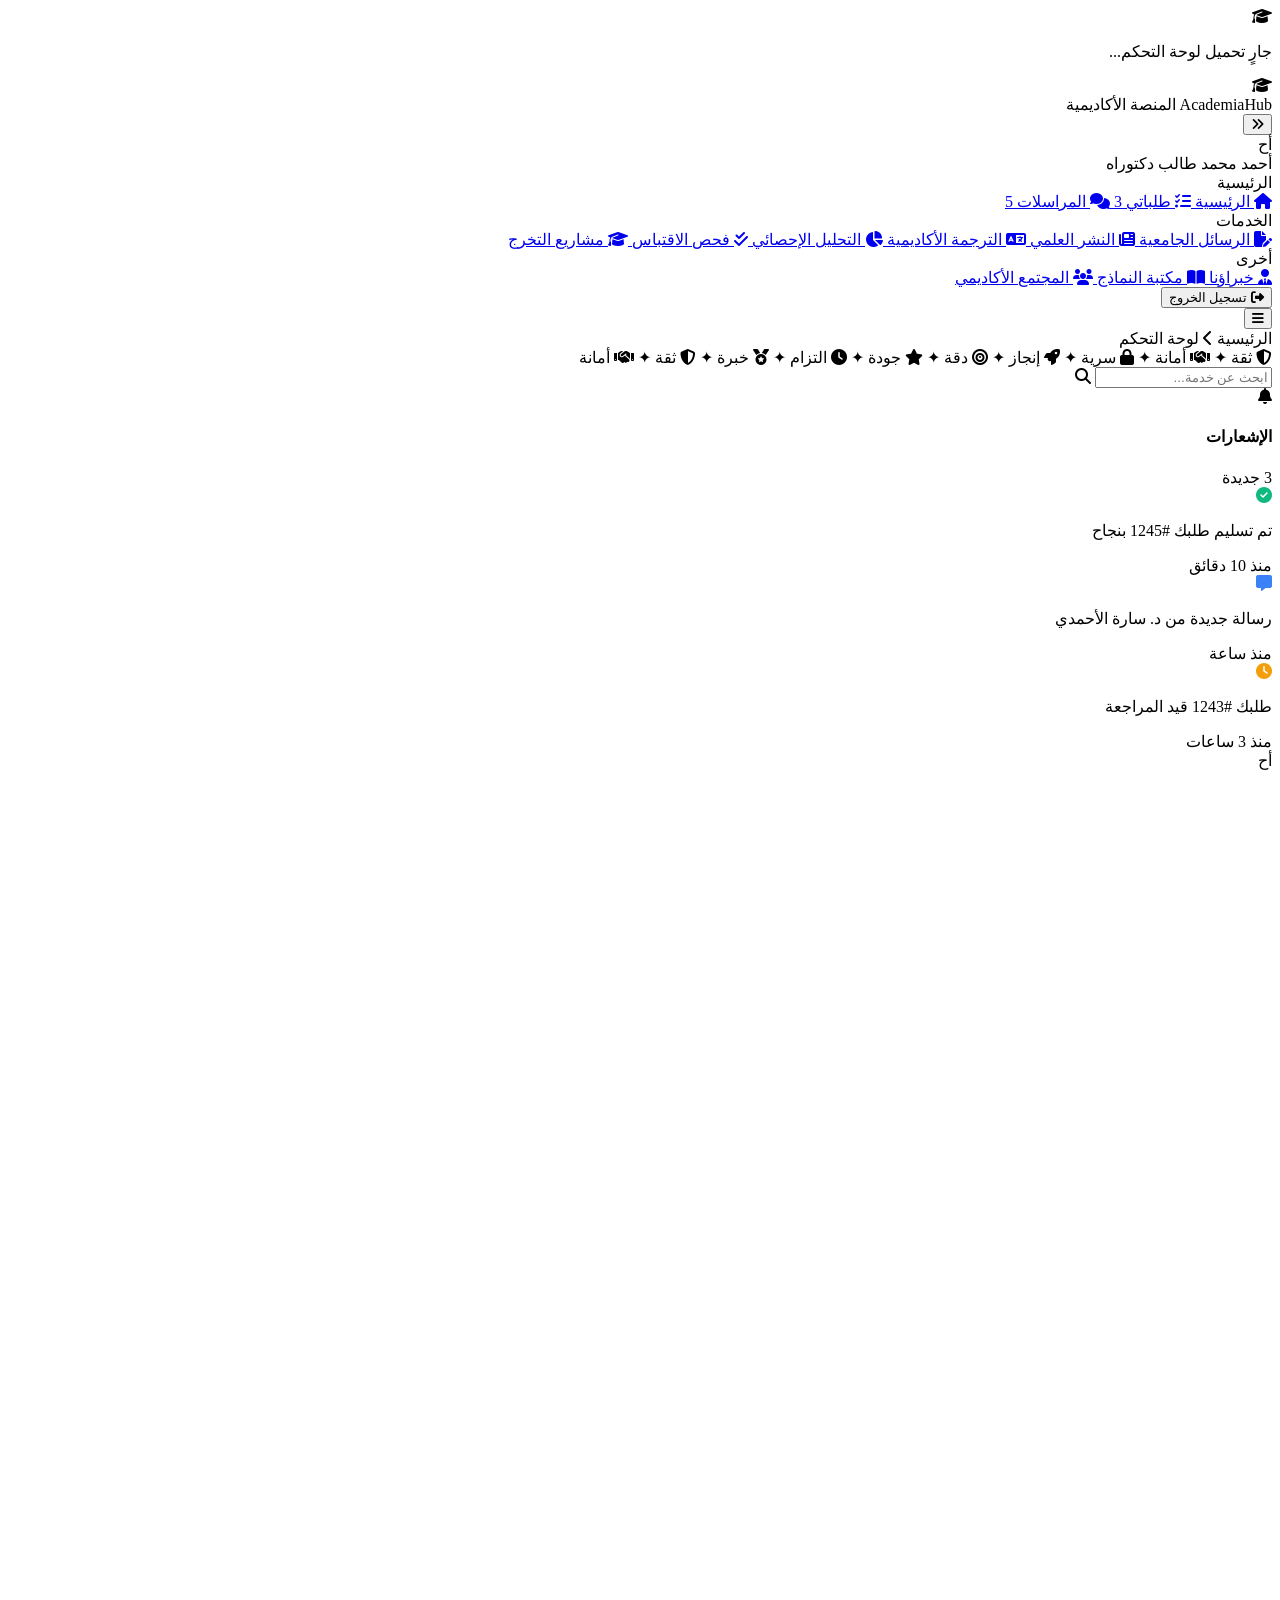
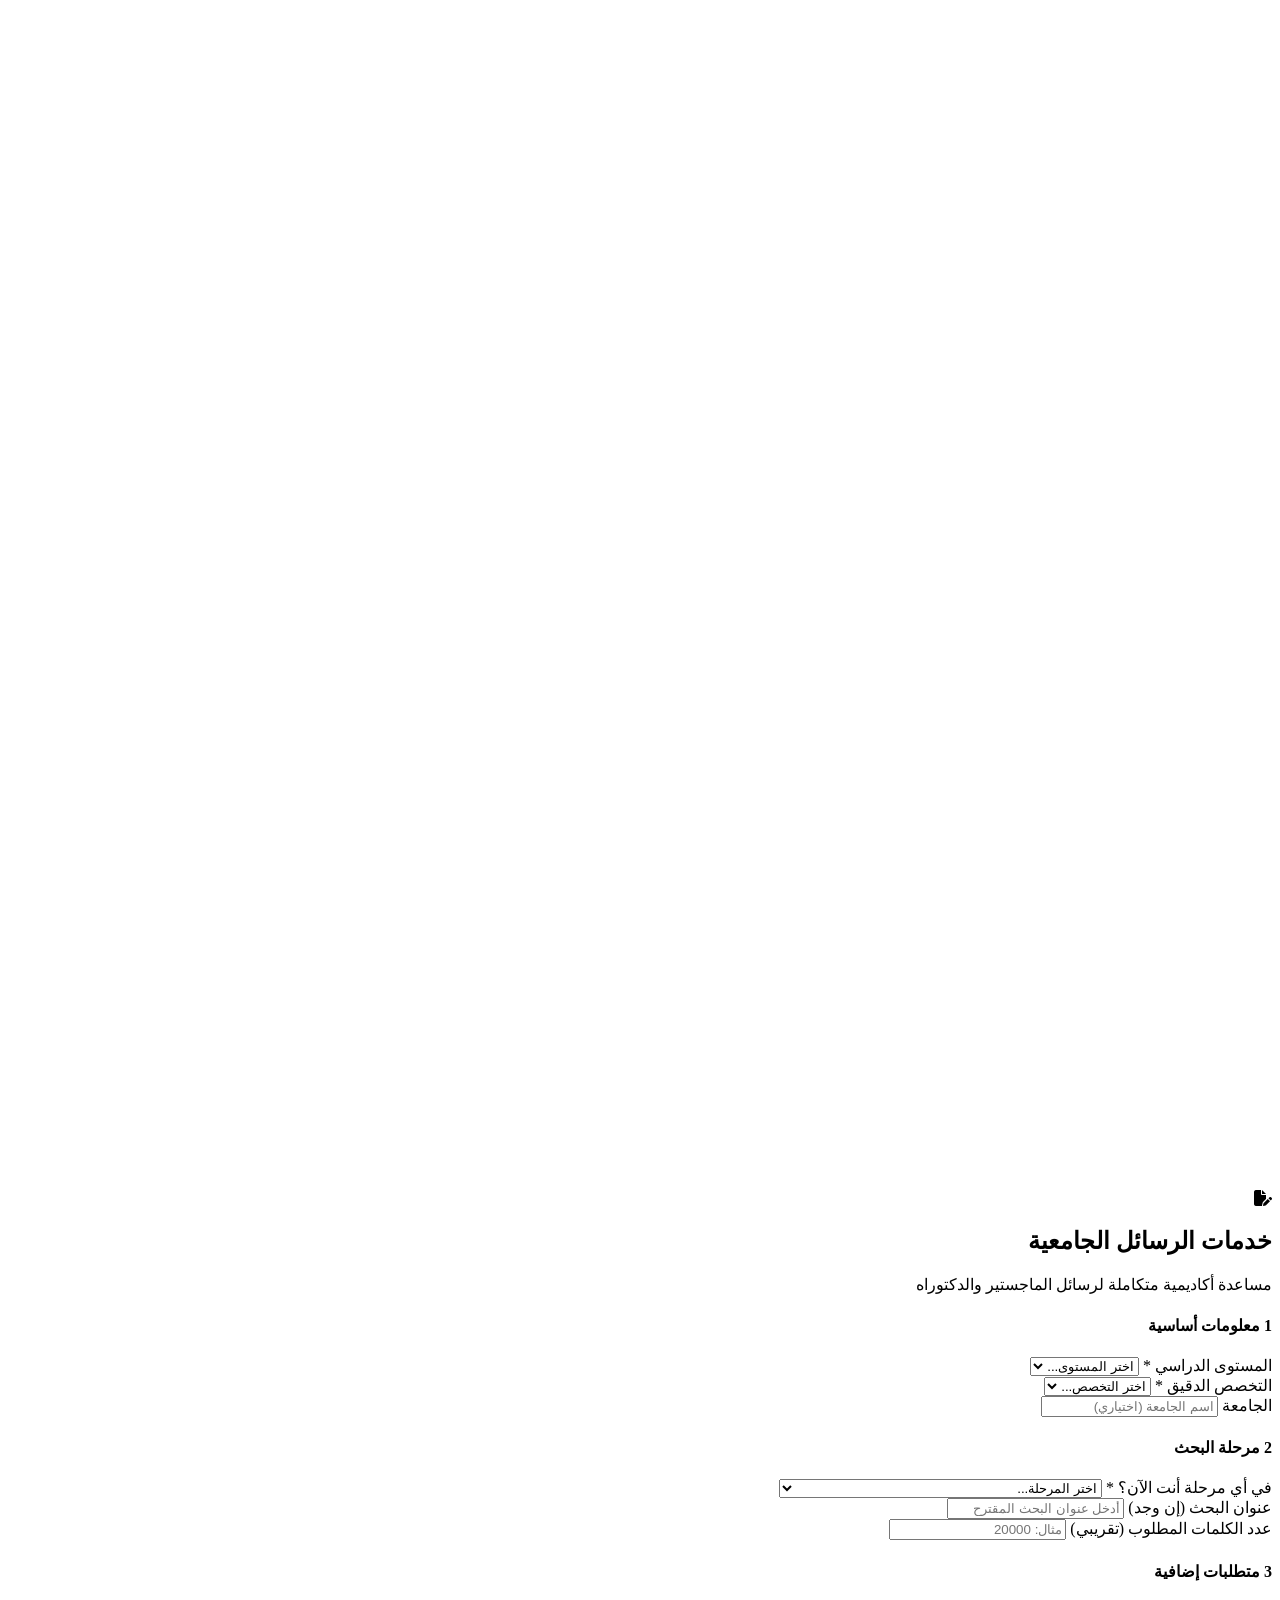
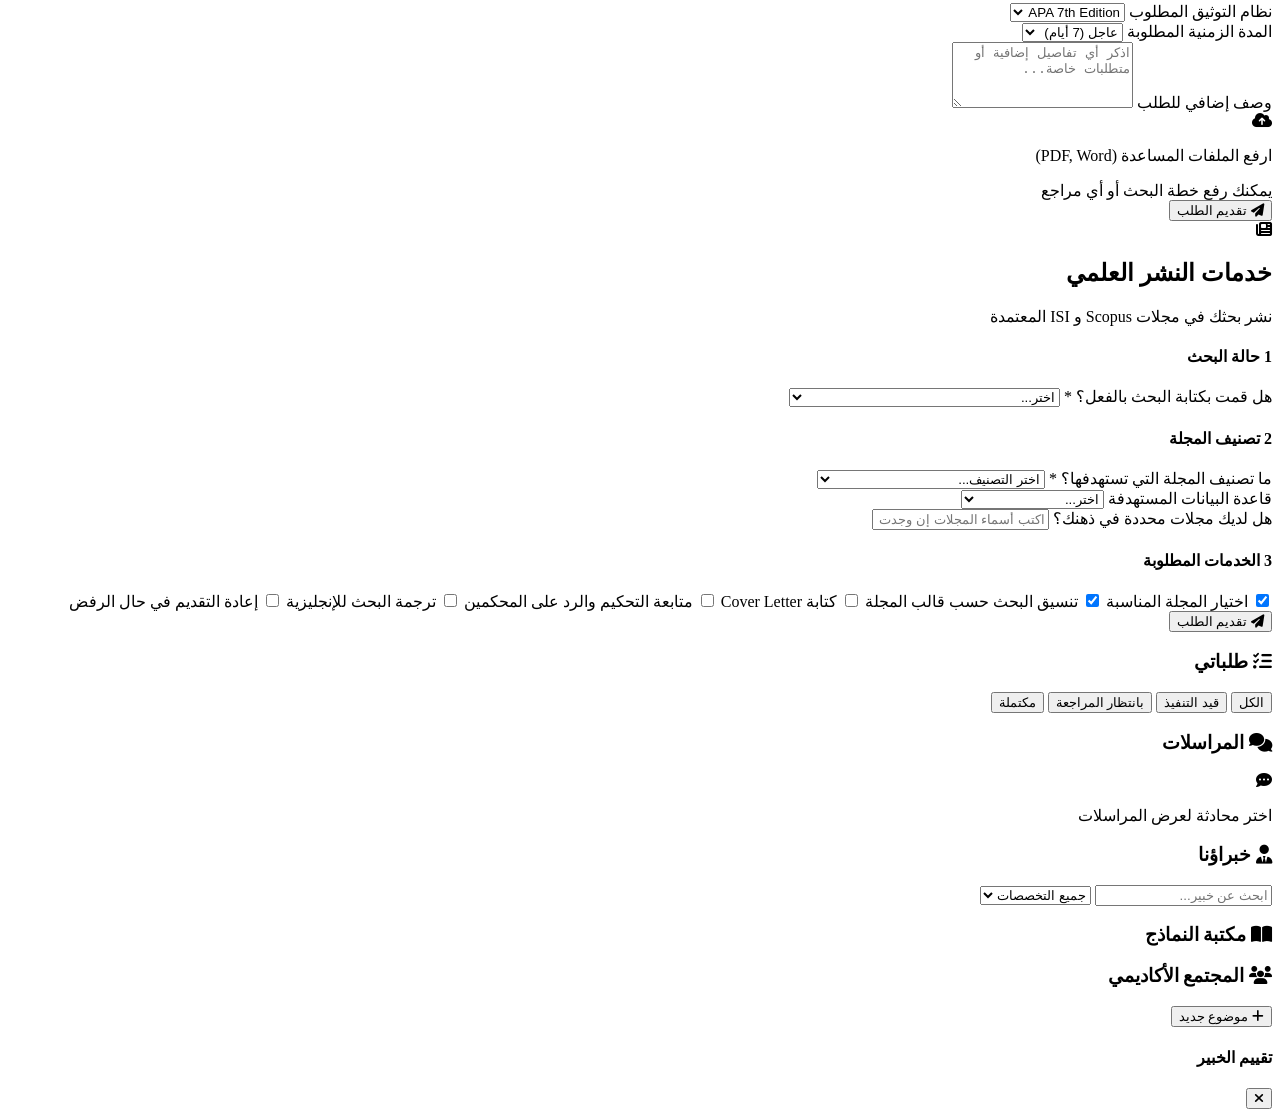
==== dashboard.html @ c4e079fa "Create dashboard.html" ====
<!DOCTYPE html>
<html lang="ar" dir="rtl">
<head>
    <meta charset="UTF-8">
    <meta name="viewport" content="width=device-width, initial-scale=1.0">
    <meta name="description" content="منصة AcademiaHub - خدمات أكاديمية شاملة لطلاب الماجستير والدكتوراه">
    <title>AcademiaHub | لوحة التحكم</title>
    
    <!-- Font Awesome -->
    <link rel="stylesheet" href="https://cdnjs.cloudflare.com/ajax/libs/font-awesome/6.5.1/css/all.min.css">
    
    <!-- Google Fonts -->
    <link href="https://fonts.googleapis.com/css2?family=Cairo:wght@400;500;600;700;800;900&family=Tajawal:wght@300;400;500;700;800&family=El+Messiri:wght@400;500;600;700&display=swap" rel="stylesheet">
    
    <!-- AOS Animation -->
    <link href="https://unpkg.com/aos@2.3.1/dist/aos.css" rel="stylesheet">
    
    <!-- Stylesheets -->
    <link rel="stylesheet" href="css/main.css">
    <link rel="stylesheet" href="css/services.css">
</head>
<body>
    
    <!-- ═══════════════ شاشة التحميل ═══════════════ -->
    <div class="page-loader" id="pageLoader">
        <div class="loader-content">
            <div class="loader-logo-anim">
                <i class="fa-solid fa-graduation-cap"></i>
            </div>
            <div class="loader-bar-track">
                <div class="loader-bar-fill"></div>
            </div>
            <p class="loader-text">جارٍ تحميل لوحة التحكم...</p>
        </div>
    </div>

    <!-- ═══════════════ القائمة الجانبية ═══════════════ -->
    <aside class="sidebar" id="sidebar">
        <div class="sidebar-inner">
            <div class="sidebar-header">
                <div class="sidebar-logo">
                    <div class="mini-logo-anim">
                        <i class="fa-solid fa-graduation-cap"></i>
                    </div>
                    <div class="logo-text-block">
                        <span class="logo-main">Academia<span>Hub</span></span>
                        <span class="logo-sub">المنصة الأكاديمية</span>
                    </div>
                </div>
                <button class="sidebar-collapse-btn" id="sidebarCollapseBtn">
                    <i class="fa-solid fa-angles-right"></i>
                </button>
            </div>

            <div class="sidebar-profile" id="sidebarProfile">
                <div class="profile-avatar" id="profileAvatar">
                    <span id="profileInitials">أح</span>
                </div>
                <div class="profile-info">
                    <span class="profile-name" id="profileName">أحمد محمد</span>
                    <span class="profile-role" id="profileRole">طالب دكتوراه</span>
                </div>
            </div>

            <nav class="sidebar-nav">
                <div class="nav-section-label">الرئيسية</div>
                <a href="#home" class="nav-link active" data-page="home">
                    <i class="fa-solid fa-house"></i>
                    <span>الرئيسية</span>
                </a>
                <a href="#myOrders" class="nav-link" data-page="myOrders">
                    <i class="fa-solid fa-list-check"></i>
                    <span>طلباتي</span>
                    <span class="nav-badge" id="ordersBadge">3</span>
                </a>
                <a href="#messages" class="nav-link" data-page="messages">
                    <i class="fa-solid fa-comments"></i>
                    <span>المراسلات</span>
                    <span class="nav-badge nav-badge-red" id="messagesBadge">5</span>
                </a>

                <div class="nav-section-label">الخدمات</div>
                <a href="#service-thesis" class="nav-link" data-page="service-thesis">
                    <i class="fa-solid fa-file-pen"></i>
                    <span>الرسائل الجامعية</span>
                </a>
                <a href="#service-publication" class="nav-link" data-page="service-publication">
                    <i class="fa-solid fa-newspaper"></i>
                    <span>النشر العلمي</span>
                </a>
                <a href="#service-translation" class="nav-link" data-page="service-translation">
                    <i class="fa-solid fa-language"></i>
                    <span>الترجمة الأكاديمية</span>
                </a>
                <a href="#service-statistics" class="nav-link" data-page="service-statistics">
                    <i class="fa-solid fa-chart-pie"></i>
                    <span>التحليل الإحصائي</span>
                </a>
                <a href="#service-plagiarism" class="nav-link" data-page="service-plagiarism">
                    <i class="fa-solid fa-check-double"></i>
                    <span>فحص الاقتباس</span>
                </a>
                <a href="#service-graduation" class="nav-link" data-page="service-graduation">
                    <i class="fa-solid fa-graduation-cap"></i>
                    <span>مشاريع التخرج</span>
                </a>

                <div class="nav-section-label">أخرى</div>
                <a href="#experts" class="nav-link" data-page="experts">
                    <i class="fa-solid fa-user-tie"></i>
                    <span>خبراؤنا</span>
                </a>
                <a href="#library" class="nav-link" data-page="library">
                    <i class="fa-solid fa-book-open"></i>
                    <span>مكتبة النماذج</span>
                </a>
                <a href="#forum" class="nav-link" data-page="forum">
                    <i class="fa-solid fa-users"></i>
                    <span>المجتمع الأكاديمي</span>
                </a>
            </nav>

            <div class="sidebar-footer">
                <button class="logout-btn" id="logoutBtn">
                    <i class="fa-solid fa-right-from-bracket"></i>
                    <span>تسجيل الخروج</span>
                </button>
            </div>
        </div>
    </aside>

    <!-- ═══════════════ المحتوى الرئيسي ═══════════════ -->
    <main class="main-content" id="mainContent">
        
        <!-- ═══ شريط التنقل العلوي ═══ -->
        <header class="topbar">
            <div class="topbar-left">
                <button class="mobile-toggle" id="mobileToggle">
                    <i class="fa-solid fa-bars"></i>
                </button>
                <div class="breadcrumb" id="breadcrumb">
                    <span class="breadcrumb-home">الرئيسية</span>
                    <i class="fa-solid fa-chevron-left"></i>
                    <span class="breadcrumb-current">لوحة التحكم</span>
                </div>
            </div>

            <div class="topbar-center">
                <!-- شعار متحرك ترحيبي -->
                <div class="welcome-banner">
                    <div class="banner-scroll">
                        <span class="banner-item">
                            <i class="fa-solid fa-shield-halved"></i> ثقة
                        </span>
                        <span class="banner-separator">✦</span>
                        <span class="banner-item">
                            <i class="fa-solid fa-handshake"></i> أمانة
                        </span>
                        <span class="banner-separator">✦</span>
                        <span class="banner-item">
                            <i class="fa-solid fa-lock"></i> سرية
                        </span>
                        <span class="banner-separator">✦</span>
                        <span class="banner-item">
                            <i class="fa-solid fa-rocket"></i> إنجاز
                        </span>
                        <span class="banner-separator">✦</span>
                        <span class="banner-item">
                            <i class="fa-solid fa-bullseye"></i> دقة
                        </span>
                        <span class="banner-separator">✦</span>
                        <span class="banner-item">
                            <i class="fa-solid fa-star"></i> جودة
                        </span>
                        <span class="banner-separator">✦</span>
                        <span class="banner-item">
                            <i class="fa-solid fa-clock"></i> التزام
                        </span>
                        <span class="banner-separator">✦</span>
                        <span class="banner-item">
                            <i class="fa-solid fa-medal"></i> خبرة
                        </span>
                        <!-- تكرار للحركة المستمرة -->
                        <span class="banner-separator">✦</span>
                        <span class="banner-item">
                            <i class="fa-solid fa-shield-halved"></i> ثقة
                        </span>
                        <span class="banner-separator">✦</span>
                        <span class="banner-item">
                            <i class="fa-solid fa-handshake"></i> أمانة
                        </span>
                    </div>
                </div>
            </div>

            <div class="topbar-right">
                <div class="search-box">
                    <input type="text" placeholder="ابحث عن خدمة..." id="globalSearch">
                    <i class="fa-solid fa-magnifying-glass"></i>
                </div>
                <div class="notification-bell" id="notificationBell">
                    <i class="fa-solid fa-bell"></i>
                    <span class="bell-dot"></span>
                    <div class="notification-dropdown" id="notificationDropdown">
                        <div class="notif-head">
                            <h4>الإشعارات</h4>
                            <span>3 جديدة</span>
                        </div>
                        <div class="notif-list">
                            <div class="notif-item unread">
                                <i class="fa-solid fa-circle-check" style="color:#10B981;"></i>
                                <div>
                                    <p>تم تسليم طلبك #1245 بنجاح</p>
                                    <span>منذ 10 دقائق</span>
                                </div>
                            </div>
                            <div class="notif-item unread">
                                <i class="fa-solid fa-message" style="color:#3B82F6;"></i>
                                <div>
                                    <p>رسالة جديدة من د. سارة الأحمدي</p>
                                    <span>منذ ساعة</span>
                                </div>
                            </div>
                            <div class="notif-item">
                                <i class="fa-solid fa-clock" style="color:#F59E0B;"></i>
                                <div>
                                    <p>طلبك #1243 قيد المراجعة</p>
                                    <span>منذ 3 ساعات</span>
                                </div>
                            </div>
                        </div>
                    </div>
                </div>
                <div class="user-menu-top" id="userMenuTop">
                    <div class="user-avatar-sm" id="userAvatarSm">
                        <span>أح</span>
                    </div>
                </div>
            </div>
        </header>

        <!-- ═══ حاوية الصفحات ═══ -->
        <div class="page-container" id="pageContainer">
            
            <!-- ══════════ الصفحة الرئيسية ══════════ -->
            <div class="page-content active" id="page-home">
                
                <!-- قسم الترحيب -->
                <div class="welcome-hero" data-aos="fade-up">
                    <div class="hero-text">
                        <h2>أهلاً بك، <span id="userGreeting">أحمد</span> 👋</h2>
                        <p>كيف يمكننا مساعدتك اليوم في رحلتك الأكاديمية؟</p>
                    </div>
                    <div class="hero-stats">
                        <div class="hero-stat">
                            <span class="hs-num">12</span>
                            <span>مشروع مكتمل</span>
                        </div>
                        <div class="hero-stat">
                            <span class="hs-num">3</span>
                            <span>قيد التنفيذ</span>
                        </div>
                        <div class="hero-stat">
                            <span class="hs-num">4.8</span>
                            <span>تقييمك</span>
                        </div>
                    </div>
                </div>

                <!-- بطاقات الخدمات الرئيسية مع صور -->
                <div class="services-showcase">
                    <h3 class="section-title" data-aos="fade-up">
                        <i class="fa-solid fa-layer-group"></i> خدماتنا المتكاملة
                    </h3>
                    <div class="services-grid">
                        <!-- خدمة الرسائل الجامعية -->
                        <div class="service-showcase-card" data-aos="fade-up" data-aos-delay="100" onclick="navigateTo('service-thesis')">
                            <div class="ssc-image">
                                <img src="https://images.unsplash.com/photo-1456513080510-7bf3a84b82f8?w=600&q=80" alt="الرسائل الجامعية" loading="lazy">
                                <div class="ssc-overlay"></div>
                                <div class="ssc-badge">الأكثر طلباً</div>
                            </div>
                            <div class="ssc-content">
                                <i class="fa-solid fa-file-pen"></i>
                                <h4>الرسائل الجامعية</h4>
                                <p>مساعدة أكاديمية في كتابة رسائل الماجستير والدكتوراه</p>
                            </div>
                        </div>

                        <!-- خدمة النشر العلمي -->
                        <div class="service-showcase-card" data-aos="fade-up" data-aos-delay="200" onclick="navigateTo('service-publication')">
                            <div class="ssc-image">
                                <img src="https://images.unsplash.com/photo-1589829085413-56de8ae18c73?w=600&q=80" alt="النشر العلمي" loading="lazy">
                                <div class="ssc-overlay"></div>
                                <div class="ssc-badge ssc-badge-green">Scopus</div>
                            </div>
                            <div class="ssc-content">
                                <i class="fa-solid fa-newspaper"></i>
                                <h4>النشر العلمي</h4>
                                <p>نشر بحثك في مجلات Scopus و ISI المعتمدة</p>
                            </div>
                        </div>

                        <!-- خدمة الترجمة -->
                        <div class="service-showcase-card" data-aos="fade-up" data-aos-delay="300" onclick="navigateTo('service-translation')">
                            <div class="ssc-image">
                                <img src="https://images.unsplash.com/photo-1450101499163-c8848c66ca85?w=600&q=80" alt="الترجمة الأكاديمية" loading="lazy">
                                <div class="ssc-overlay"></div>
                            </div>
                            <div class="ssc-content">
                                <i class="fa-solid fa-language"></i>
                                <h4>الترجمة الأكاديمية</h4>
                                <p>ترجمة احترافية عربي-إنجليزي والعكس</p>
                            </div>
                        </div>

                        <!-- خدمة التحليل الإحصائي -->
                        <div class="service-showcase-card" data-aos="fade-up" data-aos-delay="400" onclick="navigateTo('service-statistics')">
                            <div class="ssc-image">
                                <img src="https://images.unsplash.com/photo-1551288049-bebda4e38f71?w=600&q=80" alt="التحليل الإحصائي" loading="lazy">
                                <div class="ssc-overlay"></div>
                            </div>
                            <div class="ssc-content">
                                <i class="fa-solid fa-chart-pie"></i>
                                <h4>التحليل الإحصائي</h4>
                                <p>SPSS, R, AMOS وجميع أدوات التحليل</p>
                            </div>
                        </div>

                        <!-- خدمة فحص الاقتباس -->
                        <div class="service-showcase-card" data-aos="fade-up" data-aos-delay="500" onclick="navigateTo('service-plagiarism')">
                            <div class="ssc-image">
                                <img src="https://images.unsplash.com/photo-1434030216411-0b793f4b4173?w=600&q=80" alt="فحص الاقتباس" loading="lazy">
                                <div class="ssc-overlay"></div>
                                <div class="ssc-badge ssc-badge-orange">Turnitin</div>
                            </div>
                            <div class="ssc-content">
                                <i class="fa-solid fa-check-double"></i>
                                <h4>فحص الاقتباس</h4>
                                <p>فحص نسبة الاقتباس وإعادة الصياغة الأكاديمية</p>
                            </div>
                        </div>

                        <!-- خدمة مشاريع التخرج -->
                        <div class="service-showcase-card" data-aos="fade-up" data-aos-delay="600" onclick="navigateTo('service-graduation')">
                            <div class="ssc-image">
                                <img src="https://images.unsplash.com/photo-1523050854058-8df90910b683?w=600&q=80" alt="مشاريع التخرج" loading="lazy">
                                <div class="ssc-overlay"></div>
                            </div>
                            <div class="ssc-content">
                                <i class="fa-solid fa-graduation-cap"></i>
                                <h4>مشاريع التخرج</h4>
                                <p>مساعدة في مشاريع التخرج لجميع التخصصات</p>
                            </div>
                        </div>
                    </div>
                </div>

                <!-- التخصصات المتاحة مع صور -->
                <div class="specializations-section" data-aos="fade-up">
                    <h3 class="section-title">
                        <i class="fa-solid fa-microscope"></i> جميع التخصصات
                    </h3>
                    <div class="specializations-grid">
                        <div class="spec-card">
                            <div class="spec-img">
                                <img src="https://images.unsplash.com/photo-1576091160550-2173dba999ef?w=400&q=80" alt="الطب" loading="lazy">
                            </div>
                            <div class="spec-info">
                                <i class="fa-solid fa-stethoscope"></i>
                                <h4>الطب والعلوم الصحية</h4>
                                <span>الطب البشري، الأسنان، الصيدلة، التمريض، الصحة العامة</span>
                            </div>
                        </div>
                        <div class="spec-card">
                            <div class="spec-img">
                                <img src="https://images.unsplash.com/photo-1581094794329-c8112a89af12?w=400&q=80" alt="الهندسة" loading="lazy">
                            </div>
                            <div class="spec-info">
                                <i class="fa-solid fa-gears"></i>
                                <h4>الهندسة</h4>
                                <span>مدنية، كهربائية، ميكانيكية، برمجيات، ذكاء اصطناعي</span>
                            </div>
                        </div>
                        <div class="spec-card">
                            <div class="spec-img">
                                <img src="https://images.unsplash.com/photo-1532094349884-543bc11b234d?w=400&q=80" alt="العلوم" loading="lazy">
                            </div>
                            <div class="spec-info">
                                <i class="fa-solid fa-flask"></i>
                                <h4>العلوم الطبيعية</h4>
                                <span>فيزياء، كيمياء، أحياء، رياضيات، إحصاء</span>
                            </div>
                        </div>
                        <div class="spec-card">
                            <div class="spec-img">
                                <img src="https://images.unsplash.com/photo-1434030216411-0b793f4b4173?w=400&q=80" alt="العلوم الاجتماعية" loading="lazy">
                            </div>
                            <div class="spec-info">
                                <i class="fa-solid fa-users-gear"></i>
                                <h4>العلوم الاجتماعية</h4>
                                <span>علم اجتماع، علم نفس، علوم سياسية، إعلام</span>
                            </div>
                        </div>
                        <div class="spec-card">
                            <div class="spec-img">
                                <img src="https://images.unsplash.com/photo-1491841573634-28140fc7ced7?w=400&q=80" alt="العلوم الإنسانية" loading="lazy">
                            </div>
                            <div class="spec-info">
                                <i class="fa-solid fa-book"></i>
                                <h4>العلوم الإنسانية</h4>
                                <span>تاريخ، فلسفة، أدب، لغويات، دراسات إسلامية</span>
                            </div>
                        </div>
                        <div class="spec-card">
                            <div class="spec-img">
                                <img src="https://images.unsplash.com/photo-1454165804606-c3d57bc86b40?w=400&q=80" alt="الإدارة" loading="lazy">
                            </div>
                            <div class="spec-info">
                                <i class="fa-solid fa-chart-line"></i>
                                <h4>الإدارة والاقتصاد</h4>
                                <span>إدارة أعمال، محاسبة، تسويق، تمويل، اقتصاد</span>
                            </div>
                        </div>
                        <div class="spec-card">
                            <div class="spec-img">
                                <img src="https://images.unsplash.com/photo-1589829545856-d10d557cf95f?w=400&q=80" alt="القانون" loading="lazy">
                            </div>
                            <div class="spec-info">
                                <i class="fa-solid fa-scale-balanced"></i>
                                <h4>القانون والأنظمة</h4>
                                <span>قانون عام، خاص، جنائي، تجاري، دولي</span>
                            </div>
                        </div>
                    </div>
                </div>

                <!-- الطلبات النشطة -->
                <div class="active-orders-section" data-aos="fade-up">
                    <div class="section-header-bar">
                        <h3><i class="fa-solid fa-clock"></i> طلباتك النشطة</h3>
                        <a href="#myOrders" class="view-all-link">عرض الكل <i class="fa-solid fa-arrow-left"></i></a>
                    </div>
                    <div class="active-orders-cards" id="activeOrdersCards">
                        <!-- تمتلئ بواسطة JavaScript -->
                    </div>
                </div>

            </div>

            <!-- ══════════ صفحة: خدمة الرسائل الجامعية ══════════ -->
            <div class="page-content" id="page-service-thesis">
                <div class="service-page-header">
                    <div class="service-page-banner" style="background-image: url('https://images.unsplash.com/photo-1456513080510-7bf3a84b82f8?w=1200&q=80');">
                        <div class="service-page-overlay"></div>
                        <div class="service-page-title">
                            <i class="fa-solid fa-file-pen"></i>
                            <h2>خدمات الرسائل الجامعية</h2>
                            <p>مساعدة أكاديمية متكاملة لرسائل الماجستير والدكتوراه</p>
                        </div>
                    </div>
                </div>
                <!-- النموذج الخاص بالرسائل الجامعية -->
                <form class="service-specific-form" id="thesisForm">
                    <div class="form-section-card">
                        <h4><span class="step-badge">1</span> معلومات أساسية</h4>
                        <div class="double-field">
                            <div class="field-group">
                                <label>المستوى الدراسي <span class="req">*</span></label>
                                <select required>
                                    <option value="">اختر المستوى...</option>
                                    <option value="master">ماجستير</option>
                                    <option value="phd">دكتوراه</option>
                                    <option value="higher-diploma">دبلوم عالي</option>
                                </select>
                            </div>
                            <div class="field-group">
                                <label>التخصص الدقيق <span class="req">*</span></label>
                                <select required id="thesisSpecialization">
                                    <option value="">اختر التخصص...</option>
                                </select>
                            </div>
                        </div>
                        <div class="field-group">
                            <label>الجامعة</label>
                            <input type="text" placeholder="اسم الجامعة (اختياري)">
                        </div>
                    </div>

                    <div class="form-section-card">
                        <h4><span class="step-badge">2</span> مرحلة البحث</h4>
                        <div class="field-group">
                            <label>في أي مرحلة أنت الآن؟ <span class="req">*</span></label>
                            <select required id="thesisStage">
                                <option value="">اختر المرحلة...</option>
                                <option value="title">لم أحدد العنوان بعد - أحتاج مساعدة في اختيار الموضوع</option>
                                <option value="proposal">أحتاج كتابة خطة البحث (Proposal)</option>
                                <option value="chapter1">لدي خطة وأحتاج البدء بالفصل الأول</option>
                                <option value="chapter2">الإطار النظري ومراجعة الأدبيات</option>
                                <option value="methodology">منهجية البحث</option>
                                <option value="results">تحليل النتائج والمناقشة</option>
                                <option value="full">أحتاج مساعدة في الرسالة كاملة</option>
                                <option value="editing">لدي مسودة وأحتاج تدقيق وتنسيق</option>
                            </select>
                        </div>
                        <div class="field-group">
                            <label>عنوان البحث (إن وجد)</label>
                            <input type="text" placeholder="أدخل عنوان البحث المقترح">
                        </div>
                        <div class="field-group">
                            <label>عدد الكلمات المطلوب (تقريبي)</label>
                            <input type="number" placeholder="مثال: 20000" min="1000">
                        </div>
                    </div>

                    <div class="form-section-card">
                        <h4><span class="step-badge">3</span> متطلبات إضافية</h4>
                        <div class="field-group">
                            <label>نظام التوثيق المطلوب</label>
                            <select>
                                <option value="APA7">APA 7th Edition</option>
                                <option value="Harvard">Harvard</option>
                                <option value="Vancouver">Vancouver</option>
                                <option value="Chicago">Chicago</option>
                            </select>
                        </div>
                        <div class="field-group">
                            <label>المدة الزمنية المطلوبة</label>
                            <select>
                                <option value="urgent_7">عاجل (7 أيام)</option>
                                <option value="normal_14">عادي (14 يوم)</option>
                                <option value="relaxed_30">مرن (30 يوم)</option>
                            </select>
                        </div>
                        <div class="field-group">
                            <label>وصف إضافي للطلب</label>
                            <textarea rows="4" placeholder="اذكر أي تفاصيل إضافية أو متطلبات خاصة..."></textarea>
                        </div>
                        <div class="file-upload-box" id="thesisFileUpload">
                            <i class="fa-solid fa-cloud-arrow-up"></i>
                            <p>ارفع الملفات المساعدة (PDF, Word)</p>
                            <span>يمكنك رفع خطة البحث أو أي مراجع</span>
                            <input type="file" multiple accept=".pdf,.docx,.doc" hidden>
                        </div>
                    </div>

                    <button type="submit" class="submit-service-btn">
                        <i class="fa-solid fa-paper-plane"></i> تقديم الطلب
                    </button>
                </form>
            </div>

            <!-- ══════════ صفحة: النشر العلمي ══════════ -->
            <div class="page-content" id="page-service-publication">
                <div class="service-page-header">
                    <div class="service-page-banner" style="background-image: url('https://images.unsplash.com/photo-1589829085413-56de8ae18c73?w=1200&q=80');">
                        <div class="service-page-overlay"></div>
                        <div class="service-page-title">
                            <i class="fa-solid fa-newspaper"></i>
                            <h2>خدمات النشر العلمي</h2>
                            <p>نشر بحثك في مجلات Scopus و ISI المعتمدة</p>
                        </div>
                    </div>
                </div>
                <form class="service-specific-form" id="publicationForm">
                    <div class="form-section-card">
                        <h4><span class="step-badge">1</span> حالة البحث</h4>
                        <div class="field-group">
                            <label>هل قمت بكتابة البحث بالفعل؟ <span class="req">*</span></label>
                            <select required id="paperStatus">
                                <option value="">اختر...</option>
                                <option value="written">نعم، لدي بحث جاهز وأريد نشره</option>
                                <option value="draft">لدي مسودة أولية تحتاج تطوير</option>
                                <option value="idea">لدي فكرة بحث فقط وأحتاج مساعدة في كتابته</option>
                                <option value="none">أحتاج مساعدة كاملة من الفكرة حتى النشر</option>
                            </select>
                        </div>
                    </div>

                    <div class="form-section-card">
                        <h4><span class="step-badge">2</span> تصنيف المجلة</h4>
                        <div class="field-group">
                            <label>ما تصنيف المجلة التي تستهدفها؟ <span class="req">*</span></label>
                            <select required id="journalCategory">
                                <option value="">اختر التصنيف...</option>
                                <option value="Q1">Q1 - المجلات الأعلى تصنيفاً</option>
                                <option value="Q2">Q2 - مجلات عالية التصنيف</option>
                                <option value="Q3">Q3 - مجلات متوسطة التصنيف</option>
                                <option value="Q4">Q4 - مجلات مقبولة التصنيف</option>
                                <option value="any">أي تصنيف - المهم النشر</option>
                                <option value="need_help">لا أعرف - أحتاج مساعدتكم في الاختيار</option>
                            </select>
                        </div>
                        <div class="field-group">
                            <label>قاعدة البيانات المستهدفة</label>
                            <select id="targetDatabase">
                                <option value="">اختر...</option>
                                <option value="scopus">Scopus</option>
                                <option value="isi">ISI / Web of Science</option>
                                <option value="pubmed">PubMed</option>
                                <option value="both">Scopus و ISI معاً</option>
                            </select>
                        </div>
                        <div class="field-group">
                            <label>هل لديك مجلات محددة في ذهنك؟</label>
                            <input type="text" placeholder="اكتب أسماء المجلات إن وجدت">
                        </div>
                    </div>

                    <div class="form-section-card">
                        <h4><span class="step-badge">3</span> الخدمات المطلوبة</h4>
                        <div class="checkbox-services">
                            <label class="check-service"><input type="checkbox" checked> اختيار المجلة المناسبة</label>
                            <label class="check-service"><input type="checkbox" checked> تنسيق البحث حسب قالب المجلة</label>
                            <label class="check-service"><input type="checkbox"> كتابة Cover Letter</label>
                            <label class="check-service"><input type="checkbox"> متابعة التحكيم والرد على المحكمين</label>
                            <label class="check-service"><input type="checkbox"> ترجمة البحث للإنجليزية</label>
                            <label class="check-service"><input type="checkbox"> إعادة التقديم في حال الرفض</label>
                        </div>
                    </div>

                    <button type="submit" class="submit-service-btn">
                        <i class="fa-solid fa-paper-plane"></i> تقديم الطلب
                    </button>
                </form>
            </div>

            <!-- ══════════ صفحات الخدمات الأخرى (سيتم تضمينها في services.css & services.js) ══════════ -->
            <!-- service-translation, service-statistics, service-plagiarism, service-graduation -->
            <!-- سيتم بناؤها ديناميكياً عبر JavaScript -->

            <!-- ══════════ صفحة: طلباتي ══════════ -->
            <div class="page-content" id="page-myOrders">
                <h3 class="page-inner-title"><i class="fa-solid fa-list-check"></i> طلباتي</h3>
                <div class="orders-filter-bar">
                    <button class="filter-tag active" data-status="all">الكل</button>
                    <button class="filter-tag" data-status="in-progress">قيد التنفيذ</button>
                    <button class="filter-tag" data-status="review">بانتظار المراجعة</button>
                    <button class="filter-tag" data-status="completed">مكتملة</button>
                </div>
                <div class="orders-table-container" id="ordersTableContainer"></div>
            </div>

            <!-- ══════════ صفحة: المراسلات ══════════ -->
            <div class="page-content" id="page-messages">
                <h3 class="page-inner-title"><i class="fa-solid fa-comments"></i> المراسلات</h3>
                <div class="messages-layout">
                    <div class="msg-sidebar" id="msgSidebar"></div>
                    <div class="msg-chat-area" id="msgChatArea">
                        <div class="chat-empty-state">
                            <i class="fa-solid fa-comment-dots"></i>
                            <p>اختر محادثة لعرض المراسلات</p>
                        </div>
                    </div>
                </div>
            </div>

            <!-- ══════════ صفحة: الخبراء ══════════ -->
            <div class="page-content" id="page-experts">
                <h3 class="page-inner-title"><i class="fa-solid fa-user-tie"></i> خبراؤنا</h3>
                <div class="experts-search-bar">
                    <input type="text" placeholder="ابحث عن خبير..." id="expertSearchInput">
                    <select id="expertFilterSpec">
                        <option value="all">جميع التخصصات</option>
                        <option value="medical">الطب</option>
                        <option value="engineering">الهندسة</option>
                        <option value="science">العلوم</option>
                        <option value="social">الاجتماعية</option>
                        <option value="humanities">الإنسانية</option>
                        <option value="business">الإدارة</option>
                        <option value="law">القانون</option>
                    </select>
                </div>
                <div class="experts-grid-detailed" id="expertsGridDetailed"></div>
            </div>

            <!-- ══════════ صفحة: مكتبة النماذج ══════════ -->
            <div class="page-content" id="page-library">
                <h3 class="page-inner-title"><i class="fa-solid fa-book-open"></i> مكتبة النماذج</h3>
                <div class="library-filter-bar" id="libraryFilterBar"></div>
                <div class="library-grid-expanded" id="libraryGridExpanded"></div>
            </div>

            <!-- ══════════ صفحة: المجتمع الأكاديمي ══════════ -->
            <div class="page-content" id="page-forum">
                <h3 class="page-inner-title"><i class="fa-solid fa-users"></i> المجتمع الأكاديمي</h3>
                <div class="forum-header-bar">
                    <button class="btn-new-topic"><i class="fa-solid fa-plus"></i> موضوع جديد</button>
                </div>
                <div class="forum-categories-grid" id="forumCategoriesGrid"></div>
            </div>

        </div>
    </main>

    <!-- ═══════════════ نافذة تقييم الخبراء ═══════════════ -->
    <div class="modal-wrapper" id="ratingModalWrapper">
        <div class="modal-backdrop"></div>
        <div class="modal-dialog">
            <div class="modal-header-bar">
                <h4>تقييم الخبير</h4>
                <button class="modal-close-x" id="closeRatingModal"><i class="fa-solid fa-xmark"></i></button>
            </div>
            <div class="modal-body-content" id="ratingModalBody"></div>
        </div>
    </div>

    <!-- Scripts -->
    <script src="https://unpkg.com/aos@2.3.1/dist/aos.js"></script>
    <script src="js/data.js"></script>
    <script src="js/services.js"></script>
    <script src="js/app.js"></script>
</body>
  </html>
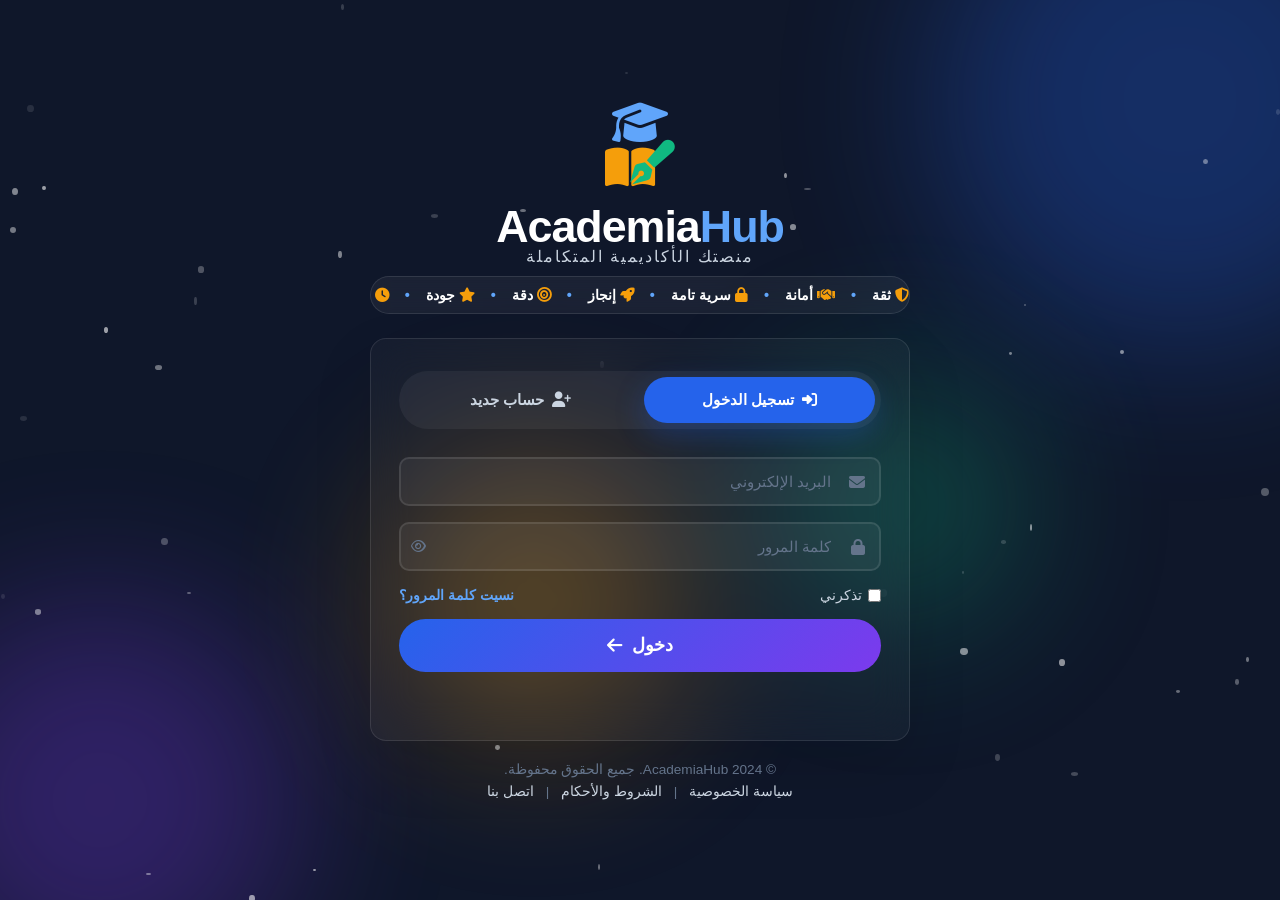
==== commit b3f45e33: "Add logos for Scopus, Clarivate, PubMed, DOI, Turnitin, and ORCID Added logos for various academic d" ====
--- a/dashboard.html
+++ b/dashboard.html
@@ -560,6 +560,46 @@
                             <h2>خدمات النشر العلمي</h2>
                             <p>نشر بحثك في مجلات Scopus و ISI المعتمدة</p>
                         </div>
+                        <!-- شعارات المجلات وقواعد البيانات -->
+<div class="journals-logos" style="display: flex; gap: 16px; flex-wrap: wrap; align-items: center; padding: 20px; background: var(--white); border-radius: var(--radius-lg); margin-bottom: 20px; box-shadow: var(--shadow-sm);">
+    <span style="font-weight: 700; color: var(--gray-600); margin-left: 10px;">معتمدون لدى:</span>
+    
+    <!-- Scopus -->
+    <div style="display: flex; align-items: center; gap: 8px; background: #FFF5F5; padding: 8px 16px; border-radius: 8px;">
+        <img src="https://upload.wikimedia.org/wikipedia/commons/thumb/5/58/Scopus_logo.svg/320px-Scopus_logo.svg.png" 
+             alt="Scopus" style="height: 30px;" loading="lazy">
+    </div>
+    
+    <!-- Web of Science / Clarivate -->
+    <div style="display: flex; align-items: center; gap: 8px; background: #F0F4FF; padding: 8px 16px; border-radius: 8px;">
+        <img src="https://upload.wikimedia.org/wikipedia/commons/thumb/8/85/Clarivate.svg/320px-Clarivate.svg.png" 
+             alt="Clarivate" style="height: 28px;" loading="lazy">
+    </div>
+    
+    <!-- PubMed -->
+    <div style="display: flex; align-items: center; gap: 8px; background: #F0FFF4; padding: 8px 16px; border-radius: 8px;">
+        <img src="https://upload.wikimedia.org/wikipedia/commons/thumb/f/fb/US-NLM-PubMed-Logo.svg/320px-US-NLM-PubMed-Logo.svg.png" 
+             alt="PubMed" style="height: 28px;" loading="lazy">
+    </div>
+    
+    <!-- DOI -->
+    <div style="display: flex; align-items: center; gap: 8px; background: #FFF8F0; padding: 8px 16px; border-radius: 8px;">
+        <img src="https://upload.wikimedia.org/wikipedia/commons/thumb/3/3a/DOI_logo.svg/320px-DOI_logo.svg.png" 
+             alt="DOI" style="height: 24px;" loading="lazy">
+    </div>
+    
+    <!-- Turnitin -->
+    <div style="display: flex; align-items: center; gap: 8px; background: #F5F0FF; padding: 8px 16px; border-radius: 8px;">
+        <img src="https://www.turnitin.com/img/turnitin-logo.svg" 
+             alt="Turnitin" style="height: 24px;" loading="lazy">
+    </div>
+    
+    <!-- ORCID -->
+    <div style="display: flex; align-items: center; gap: 8px; background: #F0FFFA; padding: 8px 16px; border-radius: 8px;">
+        <img src="https://upload.wikimedia.org/wikipedia/commons/thumb/0/06/ORCID_iD.svg/320px-ORCID_iD.svg.png" 
+             alt="ORCID" style="height: 24px;" loading="lazy">
+    </div>
+            </div>
                     </div>
                 </div>
                 <form class="service-specific-form" id="publicationForm">
--- a/css/main.css
+++ b/css/main.css
@@ -0,0 +1,778 @@
+/* ═══════════════════════════════════════════
+   AcademiaHub - Main Stylesheet
+   ═══════════════════════════════════════════ */
+
+:root {
+    --primary: #2563EB;
+    --primary-dark: #1D4ED8;
+    --primary-light: #60A5FA;
+    --primary-bg: #EFF6FF;
+    --primary-gradient: linear-gradient(135deg, #2563EB, #1D4ED8);
+    
+    --secondary: #7C3AED;
+    --secondary-light: #A78BFA;
+    
+    --accent: #F59E0B;
+    --accent-light: #FCD34D;
+    
+    --success: #10B981;
+    --success-bg: #ECFDF5;
+    
+    --danger: #EF4444;
+    --danger-bg: #FEF2F2;
+    
+    --warning: #F59E0B;
+    --warning-bg: #FFFBEB;
+    
+    --dark: #0F172A;
+    --gray-900: #111827;
+    --gray-800: #1E293B;
+    --gray-700: #334155;
+    --gray-600: #475569;
+    --gray-500: #64748B;
+    --gray-400: #94A3B8;
+    --gray-300: #CBD5E1;
+    --gray-200: #E2E8F0;
+    --gray-100: #F1F5F9;
+    --gray-50: #F8FAFC;
+    --white: #FFFFFF;
+    
+    --sidebar-width: 270px;
+    --sidebar-collapsed: 85px;
+    --topbar-height: 72px;
+    
+    --radius-xs: 6px;
+    --radius-sm: 10px;
+    --radius: 14px;
+    --radius-lg: 20px;
+    --radius-xl: 24px;
+    --radius-full: 50px;
+    
+    --shadow-xs: 0 1px 2px rgba(0,0,0,0.04);
+    --shadow-sm: 0 2px 8px rgba(0,0,0,0.06);
+    --shadow: 0 4px 16px rgba(0,0,0,0.08);
+    --shadow-md: 0 8px 30px rgba(0,0,0,0.1);
+    --shadow-lg: 0 16px 50px rgba(0,0,0,0.12);
+    --shadow-xl: 0 25px 70px rgba(0,0,0,0.15);
+    
+    --transition-fast: all 0.2s ease;
+    --transition: all 0.35s cubic-bezier(0.25, 0.8, 0.25, 1.2);
+    --transition-slow: all 0.5s cubic-bezier(0.25, 0.8, 0.25, 1.2);
+    
+    --font-main: 'Cairo', 'Tajawal', sans-serif;
+    --font-display: 'El Messiri', 'Cairo', sans-serif;
+}
+
+/* ── Reset & Base ── */
+*, *::before, *::after { margin: 0; padding: 0; box-sizing: border-box; }
+html { font-size: 16px; scroll-behavior: smooth; }
+body {
+    font-family: var(--font-main);
+    direction: rtl;
+    background: var(--gray-100);
+    color: var(--gray-800);
+    line-height: 1.75;
+    overflow-x: hidden;
+    display: flex;
+    min-height: 100vh;
+}
+a { text-decoration: none; color: inherit; }
+ul, ol { list-style: none; }
+img { max-width: 100%; display: block; }
+button { cursor: pointer; font-family: inherit; border: none; background: none; }
+input, select, textarea { font-family: inherit; font-size: inherit; }
+h1, h2, h3, h4, h5, h6 { font-weight: 700; line-height: 1.3; }
+
+/* ── Scrollbar ── */
+::-webkit-scrollbar { width: 6px; height: 6px; }
+::-webkit-scrollbar-track { background: transparent; }
+::-webkit-scrollbar-thumb { background: var(--gray-300); border-radius: 10px; }
+::-webkit-scrollbar-thumb:hover { background: var(--gray-400); }
+
+/* ═══════════════ Page Loader ═══════════════ */
+.page-loader {
+    position: fixed;
+    inset: 0;
+    background: var(--white);
+    z-index: 10000;
+    display: flex;
+    align-items: center;
+    justify-content: center;
+    transition: opacity 0.5s, visibility 0.5s;
+}
+.page-loader.hidden { opacity: 0; visibility: hidden; }
+.loader-content { text-align: center; }
+.loader-logo-anim {
+    font-size: 3.5rem;
+    color: var(--primary);
+    animation: loaderBounce 0.8s ease-in-out infinite alternate;
+    margin-bottom: 20px;
+}
+@keyframes loaderBounce {
+    0% { transform: translateY(0) scale(1); }
+    100% { transform: translateY(-15px) scale(1.1); }
+}
+.loader-bar-track {
+    width: 200px;
+    height: 5px;
+    background: var(--gray-200);
+    border-radius: 5px;
+    margin: 0 auto 14px;
+    overflow: hidden;
+}
+.loader-bar-fill {
+    height: 100%;
+    width: 0%;
+    background: var(--primary-gradient);
+    border-radius: 5px;
+    animation: loaderFill 1.5s ease-in-out forwards;
+}
+@keyframes loaderFill {
+    0% { width: 0%; }
+    60% { width: 80%; }
+    100% { width: 100%; }
+}
+.loader-text { color: var(--gray-500); font-size: 0.9rem; }
+
+/* ═══════════════ Sidebar ═══════════════ */
+.sidebar {
+    position: fixed;
+    right: 0;
+    top: 0;
+    bottom: 0;
+    width: var(--sidebar-width);
+    background: var(--gray-900);
+    z-index: 200;
+    transition: var(--transition);
+    display: flex;
+}
+.sidebar.collapsed { width: var(--sidebar-collapsed); }
+.sidebar-inner {
+    display: flex;
+    flex-direction: column;
+    width: 100%;
+    height: 100%;
+    overflow-y: auto;
+    overflow-x: hidden;
+}
+
+/* Sidebar Header */
+.sidebar-header {
+    display: flex;
+    align-items: center;
+    justify-content: space-between;
+    padding: 18px 20px;
+    border-bottom: 1px solid rgba(255,255,255,0.08);
+    gap: 10px;
+}
+.sidebar-logo { display: flex; align-items: center; gap: 12px; }
+.mini-logo-anim {
+    width: 42px; height: 42px;
+    background: var(--primary-gradient);
+    border-radius: var(--radius-sm);
+    display: flex;
+    align-items: center;
+    justify-content: center;
+    color: white;
+    font-size: 1.2rem;
+    flex-shrink: 0;
+    animation: logoGlow 3s ease-in-out infinite;
+}
+@keyframes logoGlow {
+    0%, 100% { box-shadow: 0 0 15px rgba(37,99,235,0.4); }
+    50% { box-shadow: 0 0 30px rgba(37,99,235,0.7); }
+}
+.logo-text-block { line-height: 1.2; }
+.logo-main {
+    font-family: var(--font-display);
+    font-size: 1.2rem;
+    font-weight: 800;
+    color: var(--white);
+    display: block;
+}
+.logo-main span { color: var(--primary-light); }
+.logo-sub { font-size: 0.65rem; color: var(--gray-400); display: block; }
+.sidebar.collapsed .logo-text-block { display: none; }
+
+.sidebar-collapse-btn {
+    width: 32px; height: 32px;
+    border-radius: 50%;
+    background: rgba(255,255,255,0.05);
+    color: var(--gray-400);
+    font-size: 0.85rem;
+    display: flex;
+    align-items: center;
+    justify-content: center;
+    transition: var(--transition-fast);
+}
+.sidebar-collapse-btn:hover { background: rgba(255,255,255,0.1); color: white; }
+.sidebar.collapsed .sidebar-collapse-btn i { transform: rotate(180deg); }
+
+/* Sidebar Profile */
+.sidebar-profile {
+    display: flex;
+    align-items: center;
+    gap: 14px;
+    padding: 20px;
+    border-bottom: 1px solid rgba(255,255,255,0.08);
+}
+.profile-avatar {
+    width: 48px; height: 48px;
+    border-radius: 50%;
+    background: var(--primary-gradient);
+    display: flex;
+    align-items: center;
+    justify-content: center;
+    color: white;
+    font-weight: 700;
+    font-size: 1rem;
+    flex-shrink: 0;
+}
+.sidebar.collapsed .profile-info { display: none; }
+.profile-name { font-weight: 700; color: white; font-size: 0.9rem; display: block; }
+.profile-role { font-size: 0.75rem; color: var(--gray-400); }
+
+/* Sidebar Navigation */
+.sidebar-nav { flex: 1; padding: 12px 12px; overflow-y: auto; }
+.nav-section-label {
+    font-size: 0.7rem;
+    font-weight: 700;
+    color: var(--gray-500);
+    text-transform: uppercase;
+    letter-spacing: 2px;
+    padding: 16px 14px 8px;
+}
+.sidebar.collapsed .nav-section-label { display: none; }
+.nav-link {
+    display: flex;
+    align-items: center;
+    gap: 14px;
+    padding: 12px 16px;
+    border-radius: var(--radius-sm);
+    color: var(--gray-300);
+    font-weight: 500;
+    font-size: 0.9rem;
+    transition: var(--transition-fast);
+    position: relative;
+    margin-bottom: 3px;
+}
+.nav-link:hover { background: rgba(255,255,255,0.06); color: white; }
+.nav-link.active {
+    background: var(--primary);
+    color: white;
+    box-shadow: 0 6px 20px rgba(37,99,235,0.3);
+}
+.nav-link i { width: 22px; text-align: center; font-size: 1.1rem; flex-shrink: 0; }
+.sidebar.collapsed .nav-link span { display: none; }
+.sidebar.collapsed .nav-link .nav-badge { display: none; }
+.nav-badge {
+    margin-right: auto;
+    background: var(--primary-light);
+    color: white;
+    font-size: 0.7rem;
+    padding: 2px 9px;
+    border-radius: 20px;
+    font-weight: 700;
+}
+.nav-badge-red { background: var(--danger); }
+
+/* Sidebar Footer */
+.sidebar-footer { padding: 14px 20px; border-top: 1px solid rgba(255,255,255,0.08); }
+.logout-btn {
+    display: flex;
+    align-items: center;
+    gap: 10px;
+    width: 100%;
+    padding: 10px 14px;
+    border-radius: var(--radius-sm);
+    color: var(--gray-400);
+    font-weight: 600;
+    font-size: 0.9rem;
+    transition: var(--transition-fast);
+}
+.logout-btn:hover { background: var(--danger-bg); color: var(--danger); }
+.sidebar.collapsed .logout-btn span { display: none; }
+.sidebar.collapsed .logout-btn { justify-content: center; }
+
+/* ═══════════════ Main Content ═══════════════ */
+.main-content {
+    flex: 1;
+    margin-right: var(--sidebar-width);
+    min-height: 100vh;
+    display: flex;
+    flex-direction: column;
+    transition: var(--transition);
+}
+.main-content.expanded { margin-right: var(--sidebar-collapsed); }
+
+/* ═══════════════ Topbar ═══════════════ */
+.topbar {
+    height: var(--topbar-height);
+    background: var(--white);
+    padding: 0 20px;
+    display: flex;
+    align-items: center;
+    justify-content: space-between;
+    border-bottom: 1px solid var(--gray-200);
+    position: sticky;
+    top: 0;
+    z-index: 100;
+    gap: 20px;
+    box-shadow: var(--shadow-xs);
+}
+.topbar-left { display: flex; align-items: center; gap: 14px; }
+.mobile-toggle {
+    display: none;
+    font-size: 1.3rem;
+    color: var(--gray-600);
+    padding: 6px;
+}
+.breadcrumb {
+    display: flex;
+    align-items: center;
+    gap: 8px;
+    font-size: 0.85rem;
+    color: var(--gray-500);
+}
+.breadcrumb i { font-size: 0.6rem; }
+.breadcrumb-current { color: var(--gray-800); font-weight: 700; }
+
+/* Welcome Banner (شعار متحرك) */
+.topbar-center { flex: 1; max-width: 600px; overflow: hidden; }
+.welcome-banner {
+    background: var(--gray-50);
+    border-radius: 50px;
+    padding: 8px 0;
+    overflow: hidden;
+    border: 1px solid var(--gray-200);
+}
+.banner-scroll {
+    display: flex;
+    gap: 8px;
+    animation: bannerScroll 22s linear infinite;
+    white-space: nowrap;
+}
+.banner-item {
+    display: inline-flex;
+    align-items: center;
+    gap: 5px;
+    font-weight: 600;
+    font-size: 0.8rem;
+    color: var(--gray-700);
+    padding: 0 4px;
+}
+.banner-item i { color: var(--primary); font-size: 0.8rem; }
+.banner-separator {
+    color: var(--primary-light);
+    font-size: 0.6rem;
+    display: flex;
+    align-items: center;
+}
+@keyframes bannerScroll {
+    0% { transform: translateX(0); }
+    100% { transform: translateX(-50%); }
+}
+
+/* Topbar Right */
+.topbar-right { display: flex; align-items: center; gap: 16px; }
+.search-box {
+    position: relative;
+    display: flex;
+    align-items: center;
+}
+.search-box input {
+    padding: 9px 40px 9px 14px;
+    border: 1px solid var(--gray-200);
+    border-radius: 50px;
+    width: 220px;
+    font-size: 0.85rem;
+    background: var(--gray-50);
+    transition: var(--transition-fast);
+}
+.search-box input:focus {
+    outline: none;
+    border-color: var(--primary-light);
+    box-shadow: 0 0 0 3px rgba(37,99,235,0.08);
+    width: 270px;
+}
+.search-box i {
+    position: absolute;
+    right: 14px;
+    color: var(--gray-400);
+    font-size: 0.9rem;
+    pointer-events: none;
+}
+
+/* Notification Bell */
+.notification-bell {
+    position: relative;
+    padding: 8px;
+    cursor: pointer;
+}
+.notification-bell > i {
+    font-size: 1.3rem;
+    color: var(--gray-600);
+    transition: var(--transition-fast);
+}
+.notification-bell:hover > i { color: var(--primary); }
+.bell-dot {
+    position: absolute;
+    top: 4px;
+    left: 4px;
+    width: 10px; height: 10px;
+    background: var(--danger);
+    border-radius: 50%;
+    border: 2px solid white;
+}
+.notification-dropdown {
+    position: absolute;
+    top: 50px;
+    left: -20px;
+    width: 340px;
+    background: white;
+    border-radius: var(--radius-lg);
+    box-shadow: var(--shadow-lg);
+    opacity: 0;
+    visibility: hidden;
+    transition: var(--transition);
+    z-index: 300;
+}
+.notification-dropdown.show { opacity: 1; visibility: visible; top: 45px; }
+.notif-head {
+    display: flex;
+    justify-content: space-between;
+    align-items: center;
+    padding: 16px 20px;
+    border-bottom: 1px solid var(--gray-200);
+}
+.notif-head h4 { font-size: 1rem; }
+.notif-head span { font-size: 0.75rem; color: var(--primary); font-weight: 600; }
+.notif-item {
+    display: flex;
+    gap: 12px;
+    padding: 14px 20px;
+    border-bottom: 1px solid var(--gray-100);
+    cursor: pointer;
+    transition: var(--transition-fast);
+}
+.notif-item:hover { background: var(--gray-50); }
+.notif-item.unread { background: var(--primary-bg); }
+.notif-item i { font-size: 1.2rem; margin-top: 2px; }
+.notif-item p { font-size: 0.85rem; font-weight: 500; line-height: 1.3; }
+.notif-item span { font-size: 0.7rem; color: var(--gray-400); }
+
+/* User Menu */
+.user-avatar-sm {
+    width: 40px; height: 40px;
+    border-radius: 50%;
+    background: var(--primary-gradient);
+    display: flex;
+    align-items: center;
+    justify-content: center;
+    color: white;
+    font-weight: 700;
+    font-size: 0.85rem;
+    cursor: pointer;
+    border: 2px solid var(--primary-light);
+    transition: var(--transition-fast);
+}
+.user-avatar-sm:hover { transform: scale(1.05); }
+
+/* ═══════════════ Page Container ═══════════════ */
+.page-container {
+    flex: 1;
+    padding: 24px 28px;
+    overflow-y: auto;
+}
+.page-content { display: none; animation: pageFade 0.4s ease; }
+.page-content.active { display: block; }
+@keyframes pageFade {
+    from { opacity: 0; transform: translateY(10px); }
+    to { opacity: 1; transform: translateY(0); }
+}
+.page-inner-title {
+    font-size: 1.4rem;
+    font-weight: 800;
+    color: var(--gray-900);
+    margin-bottom: 20px;
+    display: flex;
+    align-items: center;
+    gap: 10px;
+}
+.page-inner-title i { color: var(--primary); }
+
+/* ═══════════════ Welcome Hero ═══════════════ */
+.welcome-hero {
+    background: var(--white);
+    border-radius: var(--radius-lg);
+    padding: 28px 32px;
+    display: flex;
+    justify-content: space-between;
+    align-items: center;
+    flex-wrap: wrap;
+    gap: 20px;
+    box-shadow: var(--shadow);
+    margin-bottom: 28px;
+    border: 1px solid var(--gray-200);
+}
+.hero-text h2 { font-size: 1.5rem; font-weight: 800; margin-bottom: 4px; }
+.hero-text h2 span { color: var(--primary); }
+.hero-text p { color: var(--gray-500); }
+.hero-stats { display: flex; gap: 32px; }
+.hero-stat { text-align: center; }
+.hs-num { font-size: 2rem; font-weight: 900; color: var(--primary); display: block; line-height: 1; }
+.hero-stat span:last-child { font-size: 0.8rem; color: var(--gray-500); }
+
+/* ═══════════════ Services Showcase ═══════════════ */
+.section-title {
+    font-size: 1.25rem;
+    font-weight: 800;
+    margin-bottom: 20px;
+    display: flex;
+    align-items: center;
+    gap: 10px;
+}
+.section-title i { color: var(--primary); }
+.services-grid {
+    display: grid;
+    grid-template-columns: repeat(auto-fill, minmax(300px, 1fr));
+    gap: 20px;
+    margin-bottom: 32px;
+}
+
+/* Service Showcase Card */
+.service-showcase-card {
+    background: var(--white);
+    border-radius: var(--radius-lg);
+    overflow: hidden;
+    box-shadow: var(--shadow);
+    cursor: pointer;
+    transition: var(--transition);
+    border: 1px solid var(--gray-200);
+}
+.service-showcase-card:hover {
+    transform: translateY(-6px);
+    box-shadow: var(--shadow-md);
+    border-color: var(--primary-light);
+}
+.ssc-image {
+    position: relative;
+    height: 160px;
+    overflow: hidden;
+}
+.ssc-image img {
+    width: 100%;
+    height: 100%;
+    object-fit: cover;
+    transition: var(--transition-slow);
+}
+.service-showcase-card:hover .ssc-image img { transform: scale(1.08); }
+.ssc-overlay {
+    position: absolute;
+    inset: 0;
+    background: linear-gradient(to top, rgba(0,0,0,0.6), transparent);
+}
+.ssc-badge {
+    position: absolute;
+    top: 12px;
+    right: 12px;
+    background: var(--primary);
+    color: white;
+    padding: 5px 14px;
+    border-radius: 20px;
+    font-size: 0.75rem;
+    font-weight: 700;
+}
+.ssc-badge-green { background: var(--success); }
+.ssc-badge-orange { background: var(--warning); color: var(--gray-900); }
+.ssc-content {
+    padding: 18px 20px;
+    display: flex;
+    align-items: center;
+    gap: 14px;
+}
+.ssc-content > i {
+    font-size: 1.6rem;
+    color: var(--primary);
+    flex-shrink: 0;
+}
+.ssc-content h4 { font-size: 1rem; font-weight: 700; margin-bottom: 2px; }
+.ssc-content p { font-size: 0.8rem; color: var(--gray-500); line-height: 1.4; }
+
+/* ═══════════════ Specializations Section ═══════════════ */
+.specializations-section { margin-bottom: 32px; }
+.specializations-grid {
+    display: grid;
+    grid-template-columns: repeat(auto-fill, minmax(280px, 1fr));
+    gap: 18px;
+}
+.spec-card {
+    background: var(--white);
+    border-radius: var(--radius-lg);
+    overflow: hidden;
+    box-shadow: var(--shadow-sm);
+    transition: var(--transition);
+    border: 1px solid var(--gray-200);
+    cursor: pointer;
+}
+.spec-card:hover { transform: translateY(-3px); box-shadow: var(--shadow); }
+.spec-img { height: 120px; overflow: hidden; }
+.spec-img img {
+    width: 100%;
+    height: 100%;
+    object-fit: cover;
+    transition: var(--transition-slow);
+}
+.spec-card:hover .spec-img img { transform: scale(1.05); }
+.spec-info {
+    padding: 14px 16px;
+    display: flex;
+    align-items: flex-start;
+    gap: 10px;
+}
+.spec-info > i { color: var(--primary); font-size: 1.2rem; margin-top: 3px; }
+.spec-info h4 { font-size: 0.95rem; font-weight: 700; margin-bottom: 2px; }
+.spec-info span { font-size: 0.75rem; color: var(--gray-500); line-height: 1.5; display: block; }
+
+/* ═══════════════ Active Orders ═══════════════ */
+.active-orders-section {
+    background: var(--white);
+    border-radius: var(--radius-lg);
+    padding: 24px;
+    box-shadow: var(--shadow);
+    margin-bottom: 28px;
+}
+.section-header-bar {
+    display: flex;
+    justify-content: space-between;
+    align-items: center;
+    margin-bottom: 18px;
+}
+.section-header-bar h3 { font-size: 1.1rem; font-weight: 700; display: flex; align-items: center; gap: 8px; }
+.view-all-link { color: var(--primary); font-weight: 600; font-size: 0.85rem; display: flex; align-items: center; gap: 4px; }
+.active-orders-cards { display: grid; gap: 14px; }
+
+/* Order Mini Card */
+.order-mini-card {
+    display: flex;
+    align-items: center;
+    gap: 16px;
+    padding: 16px 20px;
+    background: var(--gray-50);
+    border-radius: var(--radius);
+    border: 1px solid var(--gray-200);
+    transition: var(--transition-fast);
+}
+.order-mini-card:hover { border-color: var(--primary-light); background: var(--primary-bg); }
+.omc-status {
+    width: 42px; height: 42px;
+    border-radius: 50%;
+    display: flex;
+    align-items: center;
+    justify-content: center;
+    font-size: 1.1rem;
+    flex-shrink: 0;
+}
+.omc-status.status-progress { background: #EFF6FF; color: var(--primary); }
+.omc-status.status-review { background: #FFFBEB; color: var(--warning); }
+.omc-info { flex: 1; min-width: 0; }
+.omc-info h5 { font-size: 0.9rem; font-weight: 600; margin-bottom: 2px; }
+.omc-info p { font-size: 0.75rem; color: var(--gray-500); }
+.omc-date { font-size: 0.75rem; color: var(--gray-400); white-space: nowrap; }
+
+/* ═══════════════ Buttons ═══════════════ */
+.btn {
+    display: inline-flex;
+    align-items: center;
+    gap: 8px;
+    padding: 10px 22px;
+    border-radius: 50px;
+    font-weight: 700;
+    font-size: 0.9rem;
+    transition: var(--transition-fast);
+    cursor: pointer;
+}
+.btn-primary { background: var(--primary); color: white; }
+.btn-primary:hover { background: var(--primary-dark); transform: translateY(-1px); box-shadow: var(--shadow); }
+.btn-outline { border: 2px solid var(--gray-200); color: var(--gray-700); background: white; }
+.btn-outline:hover { border-color: var(--primary); color: var(--primary); }
+.btn-sm { padding: 6px 16px; font-size: 0.8rem; }
+
+/* ═══════════════ Modal ═══════════════ */
+.modal-wrapper {
+    position: fixed;
+    inset: 0;
+    z-index: 1000;
+    display: flex;
+    align-items: center;
+    justify-content: center;
+    opacity: 0;
+    visibility: hidden;
+    transition: var(--transition);
+}
+.modal-wrapper.show { opacity: 1; visibility: visible; }
+.modal-backdrop {
+    position: absolute;
+    inset: 0;
+    background: rgba(0,0,0,0.55);
+    backdrop-filter: blur(4px);
+}
+.modal-dialog {
+    position: relative;
+    background: white;
+    border-radius: var(--radius-xl);
+    width: 90%;
+    max-width: 520px;
+    box-shadow: var(--shadow-xl);
+    z-index: 1;
+}
+.modal-header-bar {
+    display: flex;
+    justify-content: space-between;
+    align-items: center;
+    padding: 20px 24px;
+    border-bottom: 1px solid var(--gray-200);
+}
+.modal-header-bar h4 { font-size: 1.1rem; }
+.modal-close-x {
+    width: 34px; height: 34px;
+    border-radius: 50%;
+    display: flex;
+    align-items: center;
+    justify-content: center;
+    font-size: 1.1rem;
+    color: var(--gray-500);
+    transition: var(--transition-fast);
+}
+.modal-close-x:hover { background: var(--gray-100); color: var(--danger); }
+.modal-body-content { padding: 24px; }
+
+/* ═══════════════ Responsive ═══════════════ */
+@media (max-width: 1200px) {
+    .services-grid { grid-template-columns: repeat(auto-fill, minmax(250px, 1fr)); }
+}
+@media (max-width: 1024px) {
+    .sidebar {
+        transform: translateX(100%);
+        box-shadow: var(--shadow-xl);
+    }
+    .sidebar.mobile-open { transform: translateX(0); }
+    .main-content { margin-right: 0 !important; }
+    .mobile-toggle { display: block; }
+    .topbar-center { display: none; }
+    .welcome-hero { flex-direction: column; text-align: center; }
+    .hero-stats { justify-content: center; }
+    .specializations-grid { grid-template-columns: repeat(2, 1fr); }
+}
+@media (max-width: 768px) {
+    .services-grid { grid-template-columns: 1fr; }
+    .specializations-grid { grid-template-columns: 1fr; }
+    .search-box input { width: 140px; }
+    .search-box input:focus { width: 160px; }
+    .page-container { padding: 16px; }
+    .welcome-hero { padding: 20px; }
+}
+@media (max-width: 480px) {
+    .hero-stats { gap: 16px; }
+    .hs-num { font-size: 1.5rem; }
+}
--- a/css/services.css
+++ b/css/services.css
@@ -0,0 +1,781 @@
+/* ═══════════════════════════════════════════
+   AcademiaHub - Services Pages Styles
+   ═══════════════════════════════════════════ */
+
+/* ── Service Page Header ── */
+.service-page-header {
+    margin: -24px -28px 24px;
+    border-radius: 0 0 var(--radius-lg) var(--radius-lg);
+    overflow: hidden;
+}
+.service-page-banner {
+    position: relative;
+    height: 200px;
+    background-size: cover;
+    background-position: center;
+    display: flex;
+    align-items: flex-end;
+}
+.service-page-overlay {
+    position: absolute;
+    inset: 0;
+    background: linear-gradient(to top, rgba(15,23,42,0.85) 0%, rgba(15,23,42,0.3) 50%, rgba(15,23,42,0.1) 100%);
+}
+.service-page-title {
+    position: relative;
+    z-index: 1;
+    padding: 28px 32px;
+    color: white;
+}
+.service-page-title i {
+    font-size: 2.2rem;
+    background: var(--primary);
+    width: 56px; height: 56px;
+    display: flex;
+    align-items: center;
+    justify-content: center;
+    border-radius: var(--radius);
+    margin-bottom: 14px;
+    box-shadow: 0 8px 25px rgba(37,99,235,0.4);
+}
+.service-page-title h2 {
+    font-family: var(--font-display);
+    font-size: 1.6rem;
+    font-weight: 800;
+    margin-bottom: 4px;
+}
+.service-page-title p {
+    color: rgba(255,255,255,0.8);
+    font-size: 0.95rem;
+}
+
+/* ═══════════════ Service Specific Form ═══════════════ */
+.service-specific-form {
+    max-width: 850px;
+}
+
+/* Form Section Card */
+.form-section-card {
+    background: var(--white);
+    border-radius: var(--radius-lg);
+    padding: 24px 28px;
+    margin-bottom: 18px;
+    box-shadow: var(--shadow-sm);
+    border: 1px solid var(--gray-200);
+    transition: var(--transition-fast);
+}
+.form-section-card:hover {
+    border-color: var(--gray-300);
+    box-shadow: var(--shadow);
+}
+.form-section-card h4 {
+    font-size: 1.05rem;
+    font-weight: 700;
+    color: var(--gray-900);
+    margin-bottom: 20px;
+    display: flex;
+    align-items: center;
+    gap: 10px;
+}
+.step-badge {
+    width: 34px; height: 34px;
+    border-radius: 50%;
+    background: var(--primary);
+    color: white;
+    display: inline-flex;
+    align-items: center;
+    justify-content: center;
+    font-size: 0.85rem;
+    font-weight: 800;
+    flex-shrink: 0;
+}
+
+/* Form Fields */
+.field-group {
+    margin-bottom: 16px;
+}
+.field-group label {
+    display: block;
+    font-weight: 600;
+    font-size: 0.88rem;
+    color: var(--gray-700);
+    margin-bottom: 6px;
+}
+.req { color: var(--danger); font-weight: 700; }
+
+.field-group input,
+.field-group select,
+.field-group textarea {
+    width: 100%;
+    padding: 12px 16px;
+    border: 2px solid var(--gray-200);
+    border-radius: var(--radius-sm);
+    font-size: 0.9rem;
+    color: var(--gray-800);
+    background: var(--white);
+    transition: var(--transition-fast);
+    font-family: var(--font-main);
+}
+.field-group input:focus,
+.field-group select:focus,
+.field-group textarea:focus {
+    outline: none;
+    border-color: var(--primary);
+    box-shadow: 0 0 0 4px rgba(37,99,235,0.06);
+}
+.field-group select {
+    appearance: none;
+    background-image: url("data:image/svg+xml,%3Csvg xmlns='http://www.w3.org/2000/svg' width='14' height='14' viewBox='0 0 24 24' fill='none' stroke='%2364748B' stroke-width='2.5'%3E%3Cpath d='M6 9l6 6 6-6'/%3E%3C/svg%3E");
+    background-repeat: no-repeat;
+    background-position: left 14px center;
+    cursor: pointer;
+    padding-left: 40px;
+}
+.field-group textarea {
+    resize: vertical;
+    min-height: 100px;
+}
+
+.double-field {
+    display: grid;
+    grid-template-columns: 1fr 1fr;
+    gap: 16px;
+}
+
+/* Checkbox Services */
+.checkbox-services {
+    display: grid;
+    gap: 10px;
+}
+.check-service {
+    display: flex;
+    align-items: center;
+    gap: 10px;
+    padding: 12px 16px;
+    background: var(--gray-50);
+    border-radius: var(--radius-sm);
+    cursor: pointer;
+    font-weight: 500;
+    font-size: 0.9rem;
+    transition: var(--transition-fast);
+    border: 1px solid transparent;
+}
+.check-service:hover {
+    background: var(--primary-bg);
+    border-color: var(--primary-light);
+}
+.check-service input[type="checkbox"] {
+    width: 20px; height: 20px;
+    accent-color: var(--primary);
+    cursor: pointer;
+    flex-shrink: 0;
+}
+
+/* File Upload Box */
+.file-upload-box {
+    border: 2px dashed var(--gray-300);
+    border-radius: var(--radius);
+    padding: 28px 20px;
+    text-align: center;
+    cursor: pointer;
+    transition: var(--transition-fast);
+    background: var(--gray-50);
+    margin-top: 12px;
+}
+.file-upload-box:hover {
+    border-color: var(--primary);
+    background: var(--primary-bg);
+}
+.file-upload-box i {
+    font-size: 2.2rem;
+    color: var(--primary);
+    margin-bottom: 10px;
+    display: block;
+}
+.file-upload-box p {
+    font-weight: 600;
+    color: var(--gray-700);
+    font-size: 0.9rem;
+}
+.file-upload-box span {
+    font-size: 0.78rem;
+    color: var(--gray-400);
+    display: block;
+    margin-top: 4px;
+}
+.file-upload-box.has-files {
+    border-color: var(--success);
+    background: var(--success-bg);
+}
+
+/* Uploaded Files List */
+.uploaded-files-list {
+    margin-top: 12px;
+}
+.uploaded-file-item {
+    display: flex;
+    align-items: center;
+    gap: 10px;
+    padding: 10px 14px;
+    background: var(--white);
+    border-radius: var(--radius-sm);
+    margin-bottom: 6px;
+    border: 1px solid var(--gray-200);
+    font-size: 0.85rem;
+}
+.uploaded-file-item i { color: var(--primary); }
+.uploaded-file-item .file-size { color: var(--gray-400); font-size: 0.75rem; margin-right: auto; }
+.uploaded-file-item .remove-file-btn {
+    color: var(--danger);
+    cursor: pointer;
+    padding: 4px 8px;
+    border-radius: 50%;
+    transition: var(--transition-fast);
+}
+.uploaded-file-item .remove-file-btn:hover { background: var(--danger-bg); }
+
+/* Submit Button */
+.submit-service-btn {
+    width: 100%;
+    padding: 16px 28px;
+    background: var(--primary-gradient);
+    color: white;
+    border: none;
+    border-radius: 50px;
+    font-size: 1.1rem;
+    font-weight: 700;
+    cursor: pointer;
+    display: flex;
+    align-items: center;
+    justify-content: center;
+    gap: 10px;
+    transition: var(--transition);
+    box-shadow: 0 8px 30px rgba(37,99,235,0.25);
+    font-family: var(--font-main);
+    margin-top: 10px;
+}
+.submit-service-btn:hover {
+    transform: translateY(-3px);
+    box-shadow: 0 14px 40px rgba(37,99,235,0.35);
+    background: linear-gradient(135deg, #1D4ED8, #1E40AF);
+}
+.submit-service-btn:active { transform: translateY(0); }
+.submit-service-btn:disabled {
+    opacity: 0.7;
+    cursor: not-allowed;
+    transform: none;
+}
+
+/* ═══════════════ Orders Table ═══════════════ */
+.orders-filter-bar {
+    display: flex;
+    gap: 8px;
+    margin-bottom: 20px;
+    flex-wrap: wrap;
+}
+.filter-tag {
+    padding: 8px 20px;
+    border-radius: 50px;
+    font-weight: 600;
+    font-size: 0.85rem;
+    color: var(--gray-600);
+    background: var(--white);
+    border: 1px solid var(--gray-200);
+    transition: var(--transition-fast);
+    cursor: pointer;
+}
+.filter-tag.active {
+    background: var(--primary);
+    color: white;
+    border-color: var(--primary);
+    box-shadow: 0 4px 15px rgba(37,99,235,0.25);
+}
+.filter-tag:hover:not(.active) {
+    border-color: var(--primary-light);
+    color: var(--primary);
+}
+
+.orders-table-container {
+    background: var(--white);
+    border-radius: var(--radius-lg);
+    box-shadow: var(--shadow);
+    overflow: hidden;
+}
+
+.order-detailed-row {
+    display: flex;
+    align-items: center;
+    gap: 20px;
+    padding: 20px 24px;
+    border-bottom: 1px solid var(--gray-100);
+    transition: var(--transition-fast);
+    cursor: pointer;
+}
+.order-detailed-row:hover { background: var(--gray-50); }
+.order-detailed-row:last-child { border-bottom: none; }
+
+.order-row-id {
+    font-weight: 800;
+    color: var(--primary);
+    font-size: 0.9rem;
+    white-space: nowrap;
+}
+.order-row-info { flex: 1; min-width: 0; }
+.order-row-info h5 { font-size: 0.9rem; font-weight: 600; margin-bottom: 2px; }
+.order-row-info p { font-size: 0.75rem; color: var(--gray-500); }
+.order-row-status {
+    padding: 5px 14px;
+    border-radius: 50px;
+    font-size: 0.75rem;
+    font-weight: 700;
+    white-space: nowrap;
+}
+.status-tag-progress { background: #EFF6FF; color: #2563EB; }
+.status-tag-review { background: #FFFBEB; color: #D97706; }
+.status-tag-completed { background: #ECFDF5; color: #059669; }
+.order-row-date { font-size: 0.8rem; color: var(--gray-400); white-space: nowrap; }
+.order-row-actions { display: flex; gap: 6px; }
+.order-row-actions button {
+    padding: 6px 10px;
+    border-radius: 50px;
+    font-size: 0.75rem;
+    font-weight: 600;
+    transition: var(--transition-fast);
+    border: 1px solid var(--gray-200);
+}
+.order-row-actions button:hover { background: var(--gray-50); border-color: var(--primary-light); }
+
+/* ═══════════════ Messages Layout ═══════════════ */
+.messages-layout {
+    display: flex;
+    background: var(--white);
+    border-radius: var(--radius-lg);
+    box-shadow: var(--shadow);
+    overflow: hidden;
+    height: calc(100vh - 200px);
+    min-height: 480px;
+}
+.msg-sidebar {
+    width: 340px;
+    border-left: 1px solid var(--gray-200);
+    display: flex;
+    flex-direction: column;
+    flex-shrink: 0;
+}
+.msg-sidebar-header {
+    padding: 16px;
+    border-bottom: 1px solid var(--gray-200);
+}
+.msg-sidebar-header input {
+    width: 100%;
+    padding: 10px 14px;
+    border: 1px solid var(--gray-200);
+    border-radius: 50px;
+    font-size: 0.85rem;
+}
+.msg-conversations { flex: 1; overflow-y: auto; }
+.msg-conv-item {
+    display: flex;
+    gap: 12px;
+    padding: 14px 16px;
+    cursor: pointer;
+    transition: var(--transition-fast);
+    border-bottom: 1px solid var(--gray-100);
+}
+.msg-conv-item:hover { background: var(--gray-50); }
+.msg-conv-item.active {
+    background: var(--primary-bg);
+    border-right: 3px solid var(--primary);
+}
+.msg-conv-avatar {
+    width: 46px; height: 46px;
+    border-radius: 50%;
+    background: var(--primary-bg);
+    display: flex;
+    align-items: center;
+    justify-content: center;
+    color: var(--primary);
+    font-size: 1.1rem;
+    flex-shrink: 0;
+}
+.msg-conv-info { flex: 1; min-width: 0; }
+.msg-conv-info h5 { font-size: 0.9rem; font-weight: 600; }
+.msg-conv-info .conv-last { font-size: 0.78rem; color: var(--gray-500); white-space: nowrap; overflow: hidden; text-overflow: ellipsis; }
+.msg-conv-meta { text-align: left; }
+.msg-conv-meta .conv-time { font-size: 0.7rem; color: var(--gray-400); display: block; }
+.msg-conv-meta .conv-unread {
+    width: 20px; height: 20px;
+    background: var(--danger);
+    color: white;
+    border-radius: 50%;
+    font-size: 0.65rem;
+    display: inline-flex;
+    align-items: center;
+    justify-content: center;
+    margin-top: 4px;
+    font-weight: 700;
+}
+.msg-chat-area {
+    flex: 1;
+    display: flex;
+    align-items: center;
+    justify-content: center;
+}
+.chat-empty-state { text-align: center; color: var(--gray-400); }
+.chat-empty-state i { font-size: 4rem; margin-bottom: 14px; }
+.chat-empty-state p { font-size: 1rem; }
+
+/* ═══════════════ Experts Grid Detailed ═══════════════ */
+.experts-search-bar {
+    display: flex;
+    gap: 14px;
+    margin-bottom: 24px;
+    flex-wrap: wrap;
+}
+.experts-search-bar input {
+    flex: 1;
+    min-width: 250px;
+    padding: 12px 18px;
+    border: 2px solid var(--gray-200);
+    border-radius: 50px;
+    font-size: 0.9rem;
+    transition: var(--transition-fast);
+}
+.experts-search-bar input:focus {
+    outline: none;
+    border-color: var(--primary);
+    box-shadow: 0 0 0 4px rgba(37,99,235,0.06);
+}
+.experts-search-bar select {
+    padding: 12px 18px;
+    border: 2px solid var(--gray-200);
+    border-radius: 50px;
+    font-size: 0.9rem;
+    background: white;
+    cursor: pointer;
+    min-width: 180px;
+}
+
+.experts-grid-detailed {
+    display: grid;
+    grid-template-columns: repeat(auto-fill, minmax(320px, 1fr));
+    gap: 20px;
+}
+
+/* Expert Detailed Card */
+.expert-detailed-card {
+    background: var(--white);
+    border-radius: var(--radius-lg);
+    padding: 24px;
+    box-shadow: var(--shadow);
+    transition: var(--transition);
+    border: 1px solid var(--gray-200);
+    position: relative;
+    overflow: hidden;
+}
+.expert-detailed-card::before {
+    content: '';
+    position: absolute;
+    top: 0; left: 0; right: 0;
+    height: 4px;
+    background: var(--primary-gradient);
+}
+.expert-detailed-card:hover {
+    transform: translateY(-5px);
+    box-shadow: var(--shadow-md);
+}
+.expert-card-badge {
+    position: absolute;
+    top: 16px;
+    right: 16px;
+    padding: 4px 12px;
+    border-radius: 50px;
+    font-size: 0.7rem;
+    font-weight: 700;
+}
+.badge-diamond { background: #EFF6FF; color: #2563EB; }
+.badge-gold { background: #FFFBEB; color: #D97706; }
+.badge-silver { background: #F3F4F6; color: #6B7280; }
+.badge-bronze { background: #FEF3C7; color: #92400E; }
+
+.expert-card-top {
+    display: flex;
+    align-items: center;
+    gap: 14px;
+    margin-bottom: 16px;
+}
+.expert-card-avatar {
+    width: 64px; height: 64px;
+    border-radius: 50%;
+    background: var(--primary-bg);
+    display: flex;
+    align-items: center;
+    justify-content: center;
+    font-size: 1.6rem;
+    color: var(--primary);
+    flex-shrink: 0;
+}
+.expert-card-name h4 { font-size: 1rem; font-weight: 700; }
+.expert-card-name .expert-spec { font-size: 0.8rem; color: var(--primary); font-weight: 600; }
+.expert-card-stars { color: var(--accent); font-size: 0.85rem; margin-top: 2px; }
+.expert-card-stats-row {
+    display: flex;
+    justify-content: space-around;
+    padding: 14px 0;
+    border-top: 1px solid var(--gray-100);
+    border-bottom: 1px solid var(--gray-100);
+    margin-bottom: 14px;
+}
+.expert-stat-mini { text-align: center; }
+.expert-stat-mini .stat-val { font-size: 1.2rem; font-weight: 900; color: var(--gray-800); display: block; }
+.expert-stat-mini .stat-lbl { font-size: 0.7rem; color: var(--gray-400); }
+.expert-card-actions { display: flex; gap: 8px; }
+.expert-card-actions button { flex: 1; }
+
+/* ═══════════════ Library Grid Expanded ═══════════════ */
+.library-filter-bar {
+    display: flex;
+    gap: 8px;
+    margin-bottom: 22px;
+    flex-wrap: wrap;
+}
+.library-filter-tag {
+    padding: 8px 18px;
+    border-radius: 50px;
+    font-weight: 600;
+    font-size: 0.85rem;
+    color: var(--gray-600);
+    background: var(--white);
+    border: 1px solid var(--gray-200);
+    cursor: pointer;
+    transition: var(--transition-fast);
+}
+.library-filter-tag.active {
+    background: var(--primary);
+    color: white;
+    border-color: var(--primary);
+}
+
+.library-grid-expanded {
+    display: grid;
+    grid-template-columns: repeat(auto-fill, minmax(280px, 1fr));
+    gap: 18px;
+}
+
+/* Library Card */
+.library-detailed-card {
+    background: var(--white);
+    border-radius: var(--radius-lg);
+    padding: 22px 20px;
+    box-shadow: var(--shadow-sm);
+    transition: var(--transition);
+    border: 1px solid var(--gray-200);
+    border-top: 4px solid var(--primary);
+    position: relative;
+}
+.library-detailed-card:hover {
+    transform: translateY(-4px);
+    box-shadow: var(--shadow);
+}
+.library-detailed-card .lib-card-icon {
+    width: 48px; height: 48px;
+    border-radius: var(--radius-sm);
+    display: flex;
+    align-items: center;
+    justify-content: center;
+    font-size: 1.4rem;
+    margin-bottom: 14px;
+}
+.lib-icon-blue { background: #EFF6FF; color: #2563EB; }
+.lib-icon-purple { background: #F3E8FF; color: #7C3AED; }
+.lib-icon-orange { background: #FFF7ED; color: #EA580C; }
+.lib-icon-green { background: #ECFDF5; color: #059669; }
+.lib-format-badge {
+    display: inline-block;
+    padding: 3px 10px;
+    border-radius: 20px;
+    font-size: 0.7rem;
+    font-weight: 600;
+    background: var(--gray-100);
+    color: var(--gray-600);
+    margin-bottom: 10px;
+}
+.library-detailed-card h5 { font-size: 0.95rem; font-weight: 700; margin-bottom: 4px; }
+.library-detailed-card p { font-size: 0.8rem; color: var(--gray-500); margin-bottom: 14px; line-height: 1.5; }
+.lib-download-btn {
+    display: inline-flex;
+    align-items: center;
+    gap: 6px;
+    color: var(--primary);
+    font-weight: 700;
+    font-size: 0.85rem;
+    cursor: pointer;
+    padding: 6px 12px;
+    border-radius: 20px;
+    transition: var(--transition-fast);
+    background: var(--primary-bg);
+}
+.lib-download-btn:hover { background: var(--primary); color: white; }
+
+/* ═══════════════ Forum Categories Grid ═══════════════ */
+.forum-header-bar {
+    display: flex;
+    justify-content: flex-end;
+    margin-bottom: 20px;
+}
+.btn-new-topic {
+    display: flex;
+    align-items: center;
+    gap: 8px;
+    padding: 12px 24px;
+    background: var(--primary);
+    color: white;
+    border-radius: 50px;
+    font-weight: 700;
+    font-size: 0.9rem;
+    cursor: pointer;
+    transition: var(--transition-fast);
+}
+.btn-new-topic:hover { background: var(--primary-dark); transform: translateY(-2px); }
+
+.forum-categories-grid {
+    display: grid;
+    gap: 14px;
+}
+
+/* Forum Category Card */
+.forum-category-card {
+    background: var(--white);
+    border-radius: var(--radius-lg);
+    padding: 20px 24px;
+    display: flex;
+    align-items: center;
+    gap: 18px;
+    box-shadow: var(--shadow-sm);
+    transition: var(--transition);
+    cursor: pointer;
+    border: 1px solid var(--gray-200);
+}
+.forum-category-card:hover {
+    transform: translateX(-4px);
+    box-shadow: var(--shadow);
+    border-color: var(--primary-light);
+}
+.forum-cat-icon-circle {
+    width: 56px; height: 56px;
+    border-radius: var(--radius);
+    display: flex;
+    align-items: center;
+    justify-content: center;
+    font-size: 1.5rem;
+    flex-shrink: 0;
+}
+.forum-cat-info { flex: 1; }
+.forum-cat-info h4 { font-size: 1rem; font-weight: 700; margin-bottom: 2px; }
+.forum-cat-info p { font-size: 0.8rem; color: var(--gray-500); }
+.forum-cat-stats-group { display: flex; gap: 20px; }
+.forum-stat-mini { text-align: center; }
+.forum-stat-mini .fstat-num { font-size: 1.3rem; font-weight: 900; color: var(--gray-800); display: block; }
+.forum-stat-mini .fstat-lbl { font-size: 0.7rem; color: var(--gray-400); }
+
+/* ═══════════════ Rating Stars ═══════════════ */
+.star-rating-input {
+    display: flex;
+    gap: 6px;
+    flex-direction: row-reverse;
+}
+.star-rating-input i {
+    font-size: 1.6rem;
+    color: var(--gray-300);
+    cursor: pointer;
+    transition: var(--transition-fast);
+}
+.star-rating-input i:hover,
+.star-rating-input i:hover ~ i,
+.star-rating-input i.selected,
+.star-rating-input i.selected ~ i {
+    color: var(--accent);
+}
+
+/* Rating Modal Specific */
+.rating-criteria-list { display: flex; flex-direction: column; gap: 18px; }
+.rating-criteria-item {
+    display: flex;
+    justify-content: space-between;
+    align-items: center;
+    padding: 10px 0;
+    border-bottom: 1px solid var(--gray-100);
+}
+.rating-criteria-item span:first-child { font-weight: 600; font-size: 0.9rem; }
+
+/* ═══════════════ Service Selection Cards (Homepage quick select) ═══════════════ */
+.service-selection-cards {
+    display: grid;
+    grid-template-columns: repeat(auto-fill, minmax(150px, 1fr));
+    gap: 14px;
+    margin-top: 20px;
+}
+.service-select-card {
+    padding: 20px 14px;
+    background: var(--gray-50);
+    border: 2px solid var(--gray-200);
+    border-radius: var(--radius);
+    text-align: center;
+    cursor: pointer;
+    transition: var(--transition);
+    font-weight: 600;
+    font-size: 0.85rem;
+}
+.service-select-card i {
+    font-size: 1.8rem;
+    color: var(--primary);
+    display: block;
+    margin-bottom: 10px;
+}
+.service-select-card:hover {
+    background: var(--primary-bg);
+    border-color: var(--primary);
+    transform: translateY(-3px);
+    box-shadow: var(--shadow);
+}
+
+/* ═══════════════ Success / Error Messages ═══════════════ */
+.form-message {
+    padding: 14px 18px;
+    border-radius: var(--radius-sm);
+    font-weight: 600;
+    font-size: 0.9rem;
+    margin-top: 14px;
+    text-align: center;
+    display: none;
+}
+.form-message.show { display: block; animation: fadeIn 0.3s ease; }
+.form-message.success { background: var(--success-bg); color: var(--success); border: 1px solid #A7F3D0; }
+.form-message.error { background: var(--danger-bg); color: var(--danger); border: 1px solid #FECACA; }
+@keyframes fadeIn {
+    from { opacity: 0; transform: translateY(-5px); }
+    to { opacity: 1; transform: translateY(0); }
+}
+
+/* ═══════════════ Responsive ═══════════════ */
+@media (max-width: 1024px) {
+    .service-page-header { margin: -16px -16px 20px; }
+    .service-page-banner { height: 150px; }
+    .service-page-title { padding: 20px; }
+    .service-page-title h2 { font-size: 1.3rem; }
+    .messages-layout { flex-direction: column; height: auto; }
+    .msg-sidebar { width: 100%; border-left: none; border-bottom: 1px solid var(--gray-200); max-height: 250px; }
+    .double-field { grid-template-columns: 1fr; }
+    .experts-grid-detailed { grid-template-columns: repeat(auto-fill, minmax(280px, 1fr)); }
+}
+
+@media (max-width: 600px) {
+    .form-section-card { padding: 18px 14px; }
+    .service-page-banner { height: 120px; }
+    .service-page-title i { width: 40px; height: 40px; font-size: 1.5rem; }
+    .service-page-title h2 { font-size: 1.1rem; }
+    .orders-filter-bar { gap: 4px; }
+    .filter-tag { padding: 6px 14px; font-size: 0.78rem; }
+    .order-detailed-row { flex-wrap: wrap; gap: 10px; padding: 14px 16px; }
+    .experts-search-bar { flex-direction: column; }
+}
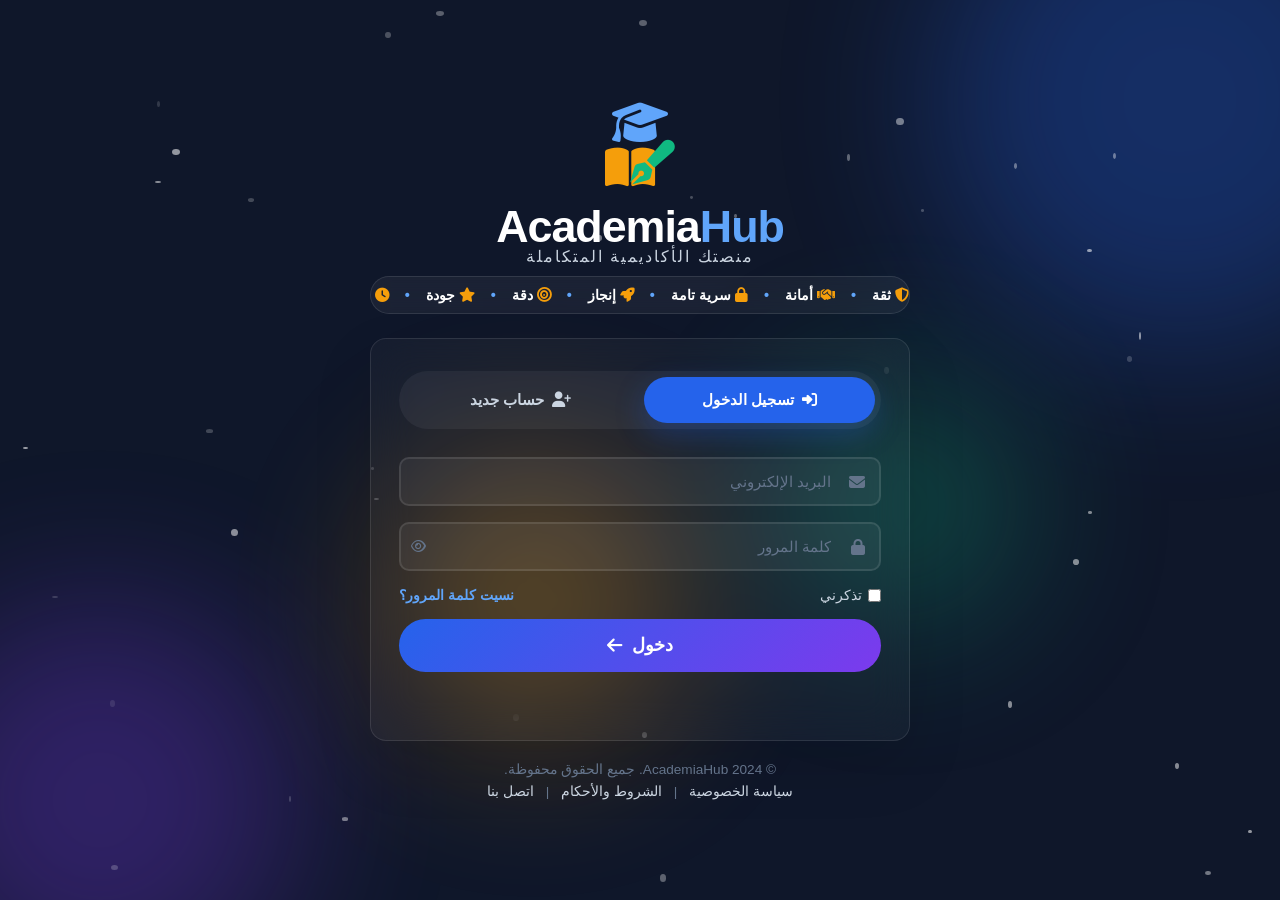
==== commit 874ee437: "Update dashboard.html" ====
--- a/dashboard.html
+++ b/dashboard.html
@@ -750,5 +750,30 @@
     <script src="js/data.js"></script>
     <script src="js/services.js"></script>
     <script src="js/app.js"></script>
+        <!-- ═══════════════ أيقونة واتساب العائمة ═══════════════ -->
+    <a href="https://chat.whatsapp.com/DO6CyC5MwajLizwHNkmLHU?mode=gi_t" 
+       target="_blank" 
+       class="whatsapp-float"
+       title="تواصل معنا عبر واتساب">
+        <i class="fa-brands fa-whatsapp"></i>
+    </a>
+
+    <!-- ═══════════════ زر التواصل السريع ═══════════════ -->
+    <div class="contact-float-buttons">
+        <a href="https://chat.whatsapp.com/DO6CyC5MwajLizwHNkmLHU?mode=gi_t" 
+           target="_blank" 
+           class="contact-float-btn whatsapp-btn"
+           title="انضم لمجموعة الواتساب">
+            <i class="fa-brands fa-whatsapp"></i>
+            <span>تواصل معنا</span>
+        </a>
+    </div>
+
+    <!-- Scripts -->
+    <script src="https://unpkg.com/aos@2.3.1/dist/aos.js"></script>
+    <script src="js/data.js"></script>
+    <script src="js/services.js"></script>
+    <script src="js/email-service.js"></script>
+    <script src="js/app.js"></script>
 </body>
-  </html>
+</html>
--- a/css/services.css
+++ b/css/services.css
@@ -779,3 +779,31 @@
     .order-detailed-row { flex-wrap: wrap; gap: 10px; padding: 14px 16px; }
     .experts-search-bar { flex-direction: column; }
 }
+
+/* ═══════════════ Journals Logos Section ═══════════════ */
+.journals-logos {
+    transition: var(--transition);
+}
+.journals-logos:hover {
+    box-shadow: var(--shadow-md);
+    transform: translateY(-2px);
+}
+.journals-logos img {
+    transition: var(--transition-fast);
+}
+.journals-logos > div:hover img {
+    transform: scale(1.05);
+}
+
+@media (max-width: 768px) {
+    .journals-logos {
+        justify-content: center;
+        gap: 10px;
+    }
+    .journals-logos > div {
+        padding: 6px 10px;
+    }
+    .journals-logos img {
+        height: 22px !important;
+    }
+}
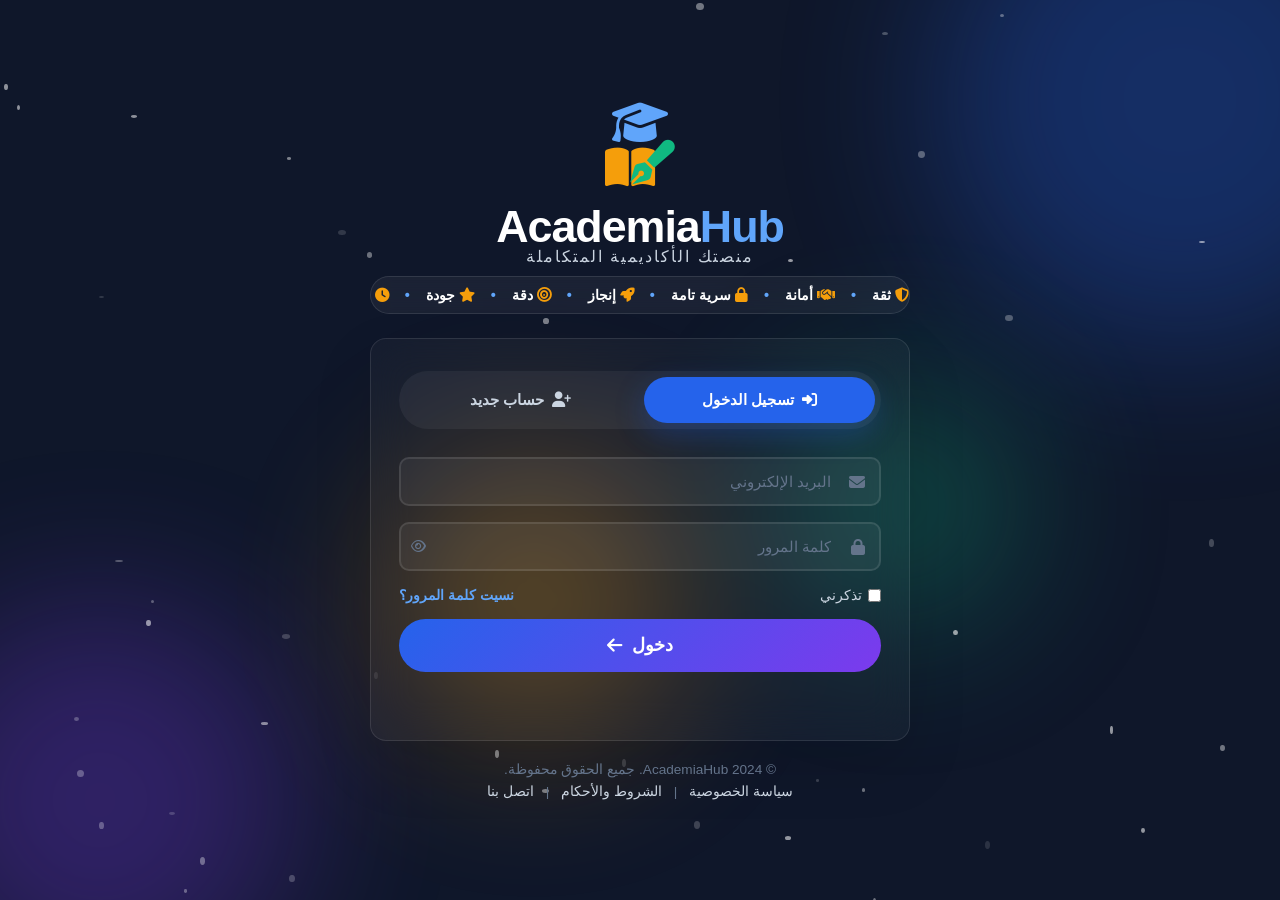
==== commit 53ea85b1: "Update dashboard.html" ====
--- a/dashboard.html
+++ b/dashboard.html
@@ -18,6 +18,35 @@
     <!-- Stylesheets -->
     <link rel="stylesheet" href="css/main.css">
     <link rel="stylesheet" href="css/services.css">
+    
+    <style>
+        /* إصلاح سريع للصفحات الفارغة */
+        .page-content { display: none !important; }
+        .page-content.active { display: block !important; }
+        
+        /* تنسيق رسالة الصفحة الفارغة */
+        .empty-page-message {
+            text-align: center;
+            padding: 60px 20px;
+            background: var(--white);
+            border-radius: var(--radius-lg);
+            box-shadow: var(--shadow);
+        }
+        .empty-page-message i {
+            font-size: 4rem;
+            color: var(--gray-300);
+            display: block;
+            margin-bottom: 16px;
+        }
+        .empty-page-message h4 {
+            color: var(--gray-600);
+            margin-bottom: 8px;
+        }
+        .empty-page-message p {
+            color: var(--gray-400);
+            font-size: 0.9rem;
+        }
+    </style>
 </head>
 <body>
     
@@ -54,11 +83,11 @@
 
             <div class="sidebar-profile" id="sidebarProfile">
                 <div class="profile-avatar" id="profileAvatar">
-                    <span id="profileInitials">أح</span>
+                    <span id="profileInitials">ب</span>
                 </div>
                 <div class="profile-info">
-                    <span class="profile-name" id="profileName">أحمد محمد</span>
-                    <span class="profile-role" id="profileRole">طالب دكتوراه</span>
+                    <span class="profile-name" id="profileName">باحث جديد</span>
+                    <span class="profile-role" id="profileRole">باحث</span>
                 </div>
             </div>
 
@@ -71,12 +100,12 @@
                 <a href="#myOrders" class="nav-link" data-page="myOrders">
                     <i class="fa-solid fa-list-check"></i>
                     <span>طلباتي</span>
-                    <span class="nav-badge" id="ordersBadge">3</span>
+                    <span class="nav-badge" id="ordersBadge" style="display:none;">0</span>
                 </a>
                 <a href="#messages" class="nav-link" data-page="messages">
                     <i class="fa-solid fa-comments"></i>
                     <span>المراسلات</span>
-                    <span class="nav-badge nav-badge-red" id="messagesBadge">5</span>
+                    <span class="nav-badge nav-badge-red" id="messagesBadge" style="display:none;">0</span>
                 </a>
 
                 <div class="nav-section-label">الخدمات</div>
@@ -117,6 +146,12 @@
                 <a href="#forum" class="nav-link" data-page="forum">
                     <i class="fa-solid fa-users"></i>
                     <span>المجتمع الأكاديمي</span>
+                </a>
+                
+                <div class="nav-section-label">تواصل</div>
+                <a href="https://chat.whatsapp.com/DO6CyC5MwajLizwHNkmLHU?mode=gi_t" target="_blank" class="nav-link" style="color: #25D366;">
+                    <i class="fa-brands fa-whatsapp"></i>
+                    <span>تواصل معنا</span>
                 </a>
             </nav>
 
@@ -146,49 +181,26 @@
             </div>
 
             <div class="topbar-center">
-                <!-- شعار متحرك ترحيبي -->
                 <div class="welcome-banner">
                     <div class="banner-scroll">
-                        <span class="banner-item">
-                            <i class="fa-solid fa-shield-halved"></i> ثقة
-                        </span>
-                        <span class="banner-separator">✦</span>
-                        <span class="banner-item">
-                            <i class="fa-solid fa-handshake"></i> أمانة
-                        </span>
-                        <span class="banner-separator">✦</span>
-                        <span class="banner-item">
-                            <i class="fa-solid fa-lock"></i> سرية
-                        </span>
-                        <span class="banner-separator">✦</span>
-                        <span class="banner-item">
-                            <i class="fa-solid fa-rocket"></i> إنجاز
-                        </span>
-                        <span class="banner-separator">✦</span>
-                        <span class="banner-item">
-                            <i class="fa-solid fa-bullseye"></i> دقة
-                        </span>
-                        <span class="banner-separator">✦</span>
-                        <span class="banner-item">
-                            <i class="fa-solid fa-star"></i> جودة
-                        </span>
-                        <span class="banner-separator">✦</span>
-                        <span class="banner-item">
-                            <i class="fa-solid fa-clock"></i> التزام
-                        </span>
-                        <span class="banner-separator">✦</span>
-                        <span class="banner-item">
-                            <i class="fa-solid fa-medal"></i> خبرة
-                        </span>
-                        <!-- تكرار للحركة المستمرة -->
-                        <span class="banner-separator">✦</span>
-                        <span class="banner-item">
-                            <i class="fa-solid fa-shield-halved"></i> ثقة
-                        </span>
-                        <span class="banner-separator">✦</span>
-                        <span class="banner-item">
-                            <i class="fa-solid fa-handshake"></i> أمانة
-                        </span>
+                        <span class="banner-item"><i class="fa-solid fa-shield-halved"></i> ثقة</span>
+                        <span class="banner-separator">✦</span>
+                        <span class="banner-item"><i class="fa-solid fa-handshake"></i> أمانة</span>
+                        <span class="banner-separator">✦</span>
+                        <span class="banner-item"><i class="fa-solid fa-lock"></i> سرية</span>
+                        <span class="banner-separator">✦</span>
+                        <span class="banner-item"><i class="fa-solid fa-rocket"></i> إنجاز</span>
+                        <span class="banner-separator">✦</span>
+                        <span class="banner-item"><i class="fa-solid fa-bullseye"></i> دقة</span>
+                        <span class="banner-separator">✦</span>
+                        <span class="banner-item"><i class="fa-solid fa-star"></i> جودة</span>
+                        <span class="banner-separator">✦</span>
+                        <span class="banner-item"><i class="fa-solid fa-medal"></i> خبرة</span>
+                        <!-- تكرار -->
+                        <span class="banner-separator">✦</span>
+                        <span class="banner-item"><i class="fa-solid fa-shield-halved"></i> ثقة</span>
+                        <span class="banner-separator">✦</span>
+                        <span class="banner-item"><i class="fa-solid fa-handshake"></i> أمانة</span>
                     </div>
                 </div>
             </div>
@@ -200,40 +212,23 @@
                 </div>
                 <div class="notification-bell" id="notificationBell">
                     <i class="fa-solid fa-bell"></i>
-                    <span class="bell-dot"></span>
+                    <span class="bell-dot" style="display:none;"></span>
                     <div class="notification-dropdown" id="notificationDropdown">
                         <div class="notif-head">
                             <h4>الإشعارات</h4>
-                            <span>3 جديدة</span>
+                            <span>لا جديد</span>
                         </div>
                         <div class="notif-list">
-                            <div class="notif-item unread">
-                                <i class="fa-solid fa-circle-check" style="color:#10B981;"></i>
-                                <div>
-                                    <p>تم تسليم طلبك #1245 بنجاح</p>
-                                    <span>منذ 10 دقائق</span>
-                                </div>
-                            </div>
-                            <div class="notif-item unread">
-                                <i class="fa-solid fa-message" style="color:#3B82F6;"></i>
-                                <div>
-                                    <p>رسالة جديدة من د. سارة الأحمدي</p>
-                                    <span>منذ ساعة</span>
-                                </div>
-                            </div>
-                            <div class="notif-item">
-                                <i class="fa-solid fa-clock" style="color:#F59E0B;"></i>
-                                <div>
-                                    <p>طلبك #1243 قيد المراجعة</p>
-                                    <span>منذ 3 ساعات</span>
-                                </div>
+                            <div style="text-align: center; padding: 30px; color: var(--gray-400);">
+                                <i class="fa-solid fa-bell-slash" style="font-size: 2rem; display: block; margin-bottom: 10px;"></i>
+                                <p>لا توجد إشعارات حالياً</p>
                             </div>
                         </div>
                     </div>
                 </div>
                 <div class="user-menu-top" id="userMenuTop">
                     <div class="user-avatar-sm" id="userAvatarSm">
-                        <span>أح</span>
+                        <span>ب</span>
                     </div>
                 </div>
             </div>
@@ -244,37 +239,32 @@
             
             <!-- ══════════ الصفحة الرئيسية ══════════ -->
             <div class="page-content active" id="page-home">
-                
-                <!-- قسم الترحيب -->
                 <div class="welcome-hero" data-aos="fade-up">
                     <div class="hero-text">
-                        <h2>أهلاً بك، <span id="userGreeting">أحمد</span> 👋</h2>
+                        <h2>أهلاً بك، <span id="userGreeting">باحث</span> 👋</h2>
                         <p>كيف يمكننا مساعدتك اليوم في رحلتك الأكاديمية؟</p>
                     </div>
                     <div class="hero-stats">
                         <div class="hero-stat">
-                            <span class="hs-num">12</span>
+                            <span class="hs-num" id="completedCount">0</span>
                             <span>مشروع مكتمل</span>
                         </div>
                         <div class="hero-stat">
-                            <span class="hs-num">3</span>
+                            <span class="hs-num" id="activeCount">0</span>
                             <span>قيد التنفيذ</span>
                         </div>
                         <div class="hero-stat">
-                            <span class="hs-num">4.8</span>
+                            <span class="hs-num">-</span>
                             <span>تقييمك</span>
                         </div>
                     </div>
                 </div>
 
-                <!-- بطاقات الخدمات الرئيسية مع صور -->
+                <!-- بطاقات الخدمات -->
                 <div class="services-showcase">
-                    <h3 class="section-title" data-aos="fade-up">
-                        <i class="fa-solid fa-layer-group"></i> خدماتنا المتكاملة
-                    </h3>
+                    <h3 class="section-title"><i class="fa-solid fa-layer-group"></i> خدماتنا المتكاملة</h3>
                     <div class="services-grid">
-                        <!-- خدمة الرسائل الجامعية -->
-                        <div class="service-showcase-card" data-aos="fade-up" data-aos-delay="100" onclick="navigateTo('service-thesis')">
+                        <div class="service-showcase-card" onclick="navigateTo('service-thesis')">
                             <div class="ssc-image">
                                 <img src="https://images.unsplash.com/photo-1456513080510-7bf3a84b82f8?w=600&q=80" alt="الرسائل الجامعية" loading="lazy">
                                 <div class="ssc-overlay"></div>
@@ -282,13 +272,10 @@
                             </div>
                             <div class="ssc-content">
                                 <i class="fa-solid fa-file-pen"></i>
-                                <h4>الرسائل الجامعية</h4>
-                                <p>مساعدة أكاديمية في كتابة رسائل الماجستير والدكتوراه</p>
-                            </div>
-                        </div>
-
-                        <!-- خدمة النشر العلمي -->
-                        <div class="service-showcase-card" data-aos="fade-up" data-aos-delay="200" onclick="navigateTo('service-publication')">
+                                <div><h4>الرسائل الجامعية</h4><p>مساعدة في رسائل الماجستير والدكتوراه</p></div>
+                            </div>
+                        </div>
+                        <div class="service-showcase-card" onclick="navigateTo('service-publication')">
                             <div class="ssc-image">
                                 <img src="https://images.unsplash.com/photo-1589829085413-56de8ae18c73?w=600&q=80" alt="النشر العلمي" loading="lazy">
                                 <div class="ssc-overlay"></div>
@@ -296,39 +283,30 @@
                             </div>
                             <div class="ssc-content">
                                 <i class="fa-solid fa-newspaper"></i>
-                                <h4>النشر العلمي</h4>
-                                <p>نشر بحثك في مجلات Scopus و ISI المعتمدة</p>
-                            </div>
-                        </div>
-
-                        <!-- خدمة الترجمة -->
-                        <div class="service-showcase-card" data-aos="fade-up" data-aos-delay="300" onclick="navigateTo('service-translation')">
+                                <div><h4>النشر العلمي</h4><p>نشر بحثك في مجلات Scopus و ISI</p></div>
+                            </div>
+                        </div>
+                        <div class="service-showcase-card" onclick="navigateTo('service-translation')">
                             <div class="ssc-image">
-                                <img src="https://images.unsplash.com/photo-1450101499163-c8848c66ca85?w=600&q=80" alt="الترجمة الأكاديمية" loading="lazy">
+                                <img src="https://images.unsplash.com/photo-1450101499163-c8848c66ca85?w=600&q=80" alt="الترجمة" loading="lazy">
                                 <div class="ssc-overlay"></div>
                             </div>
                             <div class="ssc-content">
                                 <i class="fa-solid fa-language"></i>
-                                <h4>الترجمة الأكاديمية</h4>
-                                <p>ترجمة احترافية عربي-إنجليزي والعكس</p>
-                            </div>
-                        </div>
-
-                        <!-- خدمة التحليل الإحصائي -->
-                        <div class="service-showcase-card" data-aos="fade-up" data-aos-delay="400" onclick="navigateTo('service-statistics')">
+                                <div><h4>الترجمة الأكاديمية</h4><p>ترجمة احترافية عربي-إنجليزي</p></div>
+                            </div>
+                        </div>
+                        <div class="service-showcase-card" onclick="navigateTo('service-statistics')">
                             <div class="ssc-image">
                                 <img src="https://images.unsplash.com/photo-1551288049-bebda4e38f71?w=600&q=80" alt="التحليل الإحصائي" loading="lazy">
                                 <div class="ssc-overlay"></div>
                             </div>
                             <div class="ssc-content">
                                 <i class="fa-solid fa-chart-pie"></i>
-                                <h4>التحليل الإحصائي</h4>
-                                <p>SPSS, R, AMOS وجميع أدوات التحليل</p>
-                            </div>
-                        </div>
-
-                        <!-- خدمة فحص الاقتباس -->
-                        <div class="service-showcase-card" data-aos="fade-up" data-aos-delay="500" onclick="navigateTo('service-plagiarism')">
+                                <div><h4>التحليل الإحصائي</h4><p>SPSS, R, AMOS وجميع الأدوات</p></div>
+                            </div>
+                        </div>
+                        <div class="service-showcase-card" onclick="navigateTo('service-plagiarism')">
                             <div class="ssc-image">
                                 <img src="https://images.unsplash.com/photo-1434030216411-0b793f4b4173?w=600&q=80" alt="فحص الاقتباس" loading="lazy">
                                 <div class="ssc-overlay"></div>
@@ -336,116 +314,39 @@
                             </div>
                             <div class="ssc-content">
                                 <i class="fa-solid fa-check-double"></i>
-                                <h4>فحص الاقتباس</h4>
-                                <p>فحص نسبة الاقتباس وإعادة الصياغة الأكاديمية</p>
-                            </div>
-                        </div>
-
-                        <!-- خدمة مشاريع التخرج -->
-                        <div class="service-showcase-card" data-aos="fade-up" data-aos-delay="600" onclick="navigateTo('service-graduation')">
+                                <div><h4>فحص الاقتباس</h4><p>فحص نسبة الاقتباس وإعادة الصياغة</p></div>
+                            </div>
+                        </div>
+                        <div class="service-showcase-card" onclick="navigateTo('service-graduation')">
                             <div class="ssc-image">
                                 <img src="https://images.unsplash.com/photo-1523050854058-8df90910b683?w=600&q=80" alt="مشاريع التخرج" loading="lazy">
                                 <div class="ssc-overlay"></div>
                             </div>
                             <div class="ssc-content">
                                 <i class="fa-solid fa-graduation-cap"></i>
-                                <h4>مشاريع التخرج</h4>
-                                <p>مساعدة في مشاريع التخرج لجميع التخصصات</p>
-                            </div>
-                        </div>
-                    </div>
-                </div>
-
-                <!-- التخصصات المتاحة مع صور -->
-                <div class="specializations-section" data-aos="fade-up">
-                    <h3 class="section-title">
-                        <i class="fa-solid fa-microscope"></i> جميع التخصصات
-                    </h3>
-                    <div class="specializations-grid">
-                        <div class="spec-card">
-                            <div class="spec-img">
-                                <img src="https://images.unsplash.com/photo-1576091160550-2173dba999ef?w=400&q=80" alt="الطب" loading="lazy">
-                            </div>
-                            <div class="spec-info">
-                                <i class="fa-solid fa-stethoscope"></i>
-                                <h4>الطب والعلوم الصحية</h4>
-                                <span>الطب البشري، الأسنان، الصيدلة، التمريض، الصحة العامة</span>
-                            </div>
-                        </div>
-                        <div class="spec-card">
-                            <div class="spec-img">
-                                <img src="https://images.unsplash.com/photo-1581094794329-c8112a89af12?w=400&q=80" alt="الهندسة" loading="lazy">
-                            </div>
-                            <div class="spec-info">
-                                <i class="fa-solid fa-gears"></i>
-                                <h4>الهندسة</h4>
-                                <span>مدنية، كهربائية، ميكانيكية، برمجيات، ذكاء اصطناعي</span>
-                            </div>
-                        </div>
-                        <div class="spec-card">
-                            <div class="spec-img">
-                                <img src="https://images.unsplash.com/photo-1532094349884-543bc11b234d?w=400&q=80" alt="العلوم" loading="lazy">
-                            </div>
-                            <div class="spec-info">
-                                <i class="fa-solid fa-flask"></i>
-                                <h4>العلوم الطبيعية</h4>
-                                <span>فيزياء، كيمياء، أحياء، رياضيات، إحصاء</span>
-                            </div>
-                        </div>
-                        <div class="spec-card">
-                            <div class="spec-img">
-                                <img src="https://images.unsplash.com/photo-1434030216411-0b793f4b4173?w=400&q=80" alt="العلوم الاجتماعية" loading="lazy">
-                            </div>
-                            <div class="spec-info">
-                                <i class="fa-solid fa-users-gear"></i>
-                                <h4>العلوم الاجتماعية</h4>
-                                <span>علم اجتماع، علم نفس، علوم سياسية، إعلام</span>
-                            </div>
-                        </div>
-                        <div class="spec-card">
-                            <div class="spec-img">
-                                <img src="https://images.unsplash.com/photo-1491841573634-28140fc7ced7?w=400&q=80" alt="العلوم الإنسانية" loading="lazy">
-                            </div>
-                            <div class="spec-info">
-                                <i class="fa-solid fa-book"></i>
-                                <h4>العلوم الإنسانية</h4>
-                                <span>تاريخ، فلسفة، أدب، لغويات، دراسات إسلامية</span>
-                            </div>
-                        </div>
-                        <div class="spec-card">
-                            <div class="spec-img">
-                                <img src="https://images.unsplash.com/photo-1454165804606-c3d57bc86b40?w=400&q=80" alt="الإدارة" loading="lazy">
-                            </div>
-                            <div class="spec-info">
-                                <i class="fa-solid fa-chart-line"></i>
-                                <h4>الإدارة والاقتصاد</h4>
-                                <span>إدارة أعمال، محاسبة، تسويق، تمويل، اقتصاد</span>
-                            </div>
-                        </div>
-                        <div class="spec-card">
-                            <div class="spec-img">
-                                <img src="https://images.unsplash.com/photo-1589829545856-d10d557cf95f?w=400&q=80" alt="القانون" loading="lazy">
-                            </div>
-                            <div class="spec-info">
-                                <i class="fa-solid fa-scale-balanced"></i>
-                                <h4>القانون والأنظمة</h4>
-                                <span>قانون عام، خاص، جنائي، تجاري، دولي</span>
+                                <div><h4>مشاريع التخرج</h4><p>مساعدة في مشاريع التخرج لجميع التخصصات</p></div>
                             </div>
                         </div>
                     </div>
                 </div>
 
                 <!-- الطلبات النشطة -->
-                <div class="active-orders-section" data-aos="fade-up">
+                <div class="active-orders-section">
                     <div class="section-header-bar">
                         <h3><i class="fa-solid fa-clock"></i> طلباتك النشطة</h3>
-                        <a href="#myOrders" class="view-all-link">عرض الكل <i class="fa-solid fa-arrow-left"></i></a>
+                        <a href="#myOrders" class="view-all-link" onclick="navigateTo('myOrders')">عرض الكل <i class="fa-solid fa-arrow-left"></i></a>
                     </div>
                     <div class="active-orders-cards" id="activeOrdersCards">
-                        <!-- تمتلئ بواسطة JavaScript -->
-                    </div>
-                </div>
-
+                        <div class="empty-page-message">
+                            <i class="fa-solid fa-clipboard-list"></i>
+                            <h4>لا توجد طلبات نشطة</h4>
+                            <p>ابدأ رحلتك الأكاديمية معنا بطلب خدمتك الأولى</p>
+                            <button class="btn btn-primary" style="margin-top: 14px;" onclick="navigateTo('service-thesis')">
+                                <i class="fa-solid fa-plus"></i> طلب خدمة جديدة
+                            </button>
+                        </div>
+                    </div>
+                </div>
             </div>
 
             <!-- ══════════ صفحة: خدمة الرسائل الجامعية ══════════ -->
@@ -460,7 +361,6 @@
                         </div>
                     </div>
                 </div>
-                <!-- النموذج الخاص بالرسائل الجامعية -->
                 <form class="service-specific-form" id="thesisForm">
                     <div class="form-section-card">
                         <h4><span class="step-badge">1</span> معلومات أساسية</h4>
@@ -486,12 +386,11 @@
                             <input type="text" placeholder="اسم الجامعة (اختياري)">
                         </div>
                     </div>
-
                     <div class="form-section-card">
                         <h4><span class="step-badge">2</span> مرحلة البحث</h4>
                         <div class="field-group">
                             <label>في أي مرحلة أنت الآن؟ <span class="req">*</span></label>
-                            <select required id="thesisStage">
+                            <select required>
                                 <option value="">اختر المرحلة...</option>
                                 <option value="title">لم أحدد العنوان بعد - أحتاج مساعدة في اختيار الموضوع</option>
                                 <option value="proposal">أحتاج كتابة خطة البحث (Proposal)</option>
@@ -512,7 +411,6 @@
                             <input type="number" placeholder="مثال: 20000" min="1000">
                         </div>
                     </div>
-
                     <div class="form-section-card">
                         <h4><span class="step-badge">3</span> متطلبات إضافية</h4>
                         <div class="field-group">
@@ -538,12 +436,11 @@
                         </div>
                         <div class="file-upload-box" id="thesisFileUpload">
                             <i class="fa-solid fa-cloud-arrow-up"></i>
-                            <p>ارفع الملفات المساعدة (PDF, Word)</p>
-                            <span>يمكنك رفع خطة البحث أو أي مراجع</span>
+                            <p>ارفع الملفات المساعدة</p>
+                            <span>PDF, Word - يمكنك رفع خطة البحث أو مراجع</span>
                             <input type="file" multiple accept=".pdf,.docx,.doc" hidden>
                         </div>
                     </div>
-
                     <button type="submit" class="submit-service-btn">
                         <i class="fa-solid fa-paper-plane"></i> تقديم الطلب
                     </button>
@@ -560,48 +457,18 @@
                             <h2>خدمات النشر العلمي</h2>
                             <p>نشر بحثك في مجلات Scopus و ISI المعتمدة</p>
                         </div>
-                        <!-- شعارات المجلات وقواعد البيانات -->
-<div class="journals-logos" style="display: flex; gap: 16px; flex-wrap: wrap; align-items: center; padding: 20px; background: var(--white); border-radius: var(--radius-lg); margin-bottom: 20px; box-shadow: var(--shadow-sm);">
-    <span style="font-weight: 700; color: var(--gray-600); margin-left: 10px;">معتمدون لدى:</span>
-    
-    <!-- Scopus -->
-    <div style="display: flex; align-items: center; gap: 8px; background: #FFF5F5; padding: 8px 16px; border-radius: 8px;">
-        <img src="https://upload.wikimedia.org/wikipedia/commons/thumb/5/58/Scopus_logo.svg/320px-Scopus_logo.svg.png" 
-             alt="Scopus" style="height: 30px;" loading="lazy">
-    </div>
-    
-    <!-- Web of Science / Clarivate -->
-    <div style="display: flex; align-items: center; gap: 8px; background: #F0F4FF; padding: 8px 16px; border-radius: 8px;">
-        <img src="https://upload.wikimedia.org/wikipedia/commons/thumb/8/85/Clarivate.svg/320px-Clarivate.svg.png" 
-             alt="Clarivate" style="height: 28px;" loading="lazy">
-    </div>
-    
-    <!-- PubMed -->
-    <div style="display: flex; align-items: center; gap: 8px; background: #F0FFF4; padding: 8px 16px; border-radius: 8px;">
-        <img src="https://upload.wikimedia.org/wikipedia/commons/thumb/f/fb/US-NLM-PubMed-Logo.svg/320px-US-NLM-PubMed-Logo.svg.png" 
-             alt="PubMed" style="height: 28px;" loading="lazy">
-    </div>
-    
-    <!-- DOI -->
-    <div style="display: flex; align-items: center; gap: 8px; background: #FFF8F0; padding: 8px 16px; border-radius: 8px;">
-        <img src="https://upload.wikimedia.org/wikipedia/commons/thumb/3/3a/DOI_logo.svg/320px-DOI_logo.svg.png" 
-             alt="DOI" style="height: 24px;" loading="lazy">
-    </div>
-    
-    <!-- Turnitin -->
-    <div style="display: flex; align-items: center; gap: 8px; background: #F5F0FF; padding: 8px 16px; border-radius: 8px;">
-        <img src="https://www.turnitin.com/img/turnitin-logo.svg" 
-             alt="Turnitin" style="height: 24px;" loading="lazy">
-    </div>
-    
-    <!-- ORCID -->
-    <div style="display: flex; align-items: center; gap: 8px; background: #F0FFFA; padding: 8px 16px; border-radius: 8px;">
-        <img src="https://upload.wikimedia.org/wikipedia/commons/thumb/0/06/ORCID_iD.svg/320px-ORCID_iD.svg.png" 
-             alt="ORCID" style="height: 24px;" loading="lazy">
-    </div>
-            </div>
-                    </div>
-                </div>
+                    </div>
+                </div>
+                
+                <!-- شعارات المجلات -->
+                <div class="journals-logos">
+                    <span style="font-weight:700;color:var(--gray-600);margin-left:10px;">معتمدون لدى:</span>
+                    <div><img src="https://upload.wikimedia.org/wikipedia/commons/thumb/5/58/Scopus_logo.svg/320px-Scopus_logo.svg.png" alt="Scopus" style="height:30px;" loading="lazy"></div>
+                    <div><img src="https://upload.wikimedia.org/wikipedia/commons/thumb/8/85/Clarivate.svg/320px-Clarivate.svg.png" alt="Clarivate" style="height:28px;" loading="lazy"></div>
+                    <div><img src="https://upload.wikimedia.org/wikipedia/commons/thumb/f/fb/US-NLM-PubMed-Logo.svg/320px-US-NLM-PubMed-Logo.svg.png" alt="PubMed" style="height:28px;" loading="lazy"></div>
+                    <div><img src="https://upload.wikimedia.org/wikipedia/commons/thumb/3/3a/DOI_logo.svg/320px-DOI_logo.svg.png" alt="DOI" style="height:24px;" loading="lazy"></div>
+                </div>
+
                 <form class="service-specific-form" id="publicationForm">
                     <div class="form-section-card">
                         <h4><span class="step-badge">1</span> حالة البحث</h4>
@@ -616,12 +483,11 @@
                             </select>
                         </div>
                     </div>
-
                     <div class="form-section-card">
                         <h4><span class="step-badge">2</span> تصنيف المجلة</h4>
                         <div class="field-group">
                             <label>ما تصنيف المجلة التي تستهدفها؟ <span class="req">*</span></label>
-                            <select required id="journalCategory">
+                            <select required>
                                 <option value="">اختر التصنيف...</option>
                                 <option value="Q1">Q1 - المجلات الأعلى تصنيفاً</option>
                                 <option value="Q2">Q2 - مجلات عالية التصنيف</option>
@@ -633,7 +499,7 @@
                         </div>
                         <div class="field-group">
                             <label>قاعدة البيانات المستهدفة</label>
-                            <select id="targetDatabase">
+                            <select>
                                 <option value="">اختر...</option>
                                 <option value="scopus">Scopus</option>
                                 <option value="isi">ISI / Web of Science</option>
@@ -646,7 +512,6 @@
                             <input type="text" placeholder="اكتب أسماء المجلات إن وجدت">
                         </div>
                     </div>
-
                     <div class="form-section-card">
                         <h4><span class="step-badge">3</span> الخدمات المطلوبة</h4>
                         <div class="checkbox-services">
@@ -658,16 +523,17 @@
                             <label class="check-service"><input type="checkbox"> إعادة التقديم في حال الرفض</label>
                         </div>
                     </div>
-
                     <button type="submit" class="submit-service-btn">
                         <i class="fa-solid fa-paper-plane"></i> تقديم الطلب
                     </button>
                 </form>
             </div>
 
-            <!-- ══════════ صفحات الخدمات الأخرى (سيتم تضمينها في services.css & services.js) ══════════ -->
-            <!-- service-translation, service-statistics, service-plagiarism, service-graduation -->
-            <!-- سيتم بناؤها ديناميكياً عبر JavaScript -->
+            <!-- ══════════ الصفحات المحقونة - ستتم تعبئتها بواسطة services.js ══════════ -->
+            <div class="page-content" id="page-service-translation"></div>
+            <div class="page-content" id="page-service-statistics"></div>
+            <div class="page-content" id="page-service-plagiarism"></div>
+            <div class="page-content" id="page-service-graduation"></div>
 
             <!-- ══════════ صفحة: طلباتي ══════════ -->
             <div class="page-content" id="page-myOrders">
@@ -733,7 +599,15 @@
         </div>
     </main>
 
-    <!-- ═══════════════ نافذة تقييم الخبراء ═══════════════ -->
+    <!-- ═══════════════ أيقونة واتساب عائمة ═══════════════ -->
+    <a href="https://chat.whatsapp.com/DO6CyC5MwajLizwHNkmLHU?mode=gi_t" 
+       target="_blank" 
+       class="whatsapp-float"
+       title="تواصل معنا عبر واتساب">
+        <i class="fa-brands fa-whatsapp"></i>
+    </a>
+
+    <!-- ═══════════════ نافذة تقييم ═══════════════ -->
     <div class="modal-wrapper" id="ratingModalWrapper">
         <div class="modal-backdrop"></div>
         <div class="modal-dialog">
@@ -745,35 +619,50 @@
         </div>
     </div>
 
-    <!-- Scripts -->
+    <!-- Scripts - الترتيب مهم جداً -->
     <script src="https://unpkg.com/aos@2.3.1/dist/aos.js"></script>
     <script src="js/data.js"></script>
+    <script src="js/email-service.js"></script>
     <script src="js/services.js"></script>
     <script src="js/app.js"></script>
-        <!-- ═══════════════ أيقونة واتساب العائمة ═══════════════ -->
-    <a href="https://chat.whatsapp.com/DO6CyC5MwajLizwHNkmLHU?mode=gi_t" 
-       target="_blank" 
-       class="whatsapp-float"
-       title="تواصل معنا عبر واتساب">
-        <i class="fa-brands fa-whatsapp"></i>
-    </a>
-
-    <!-- ═══════════════ زر التواصل السريع ═══════════════ -->
-    <div class="contact-float-buttons">
-        <a href="https://chat.whatsapp.com/DO6CyC5MwajLizwHNkmLHU?mode=gi_t" 
-           target="_blank" 
-           class="contact-float-btn whatsapp-btn"
-           title="انضم لمجموعة الواتساب">
-            <i class="fa-brands fa-whatsapp"></i>
-            <span>تواصل معنا</span>
-        </a>
-    </div>
-
-    <!-- Scripts -->
-    <script src="https://unpkg.com/aos@2.3.1/dist/aos.js"></script>
-    <script src="js/data.js"></script>
-    <script src="js/services.js"></script>
-    <script src="js/email-service.js"></script>
-    <script src="js/app.js"></script>
+    
+    <!-- تأكيد تحميل الخدمات -->
+    <script>
+        // تأكيد أن دوال الحقن تعمل
+        document.addEventListener('DOMContentLoaded', function() {
+            console.log('✅ DOM Loaded - Checking service pages...');
+            
+            // التحقق من وجود دوال الحقن
+            if (typeof injectTranslationForm === 'function') {
+                console.log('✅ injectTranslationForm موجودة');
+                injectTranslationForm();
+            } else {
+                console.error('❌ injectTranslationForm غير موجودة');
+            }
+            
+            if (typeof injectStatisticsForm === 'function') {
+                console.log('✅ injectStatisticsForm موجودة');
+                injectStatisticsForm();
+            } else {
+                console.error('❌ injectStatisticsForm غير موجودة');
+            }
+            
+            if (typeof injectPlagiarismForm === 'function') {
+                console.log('✅ injectPlagiarismForm موجودة');
+                injectPlagiarismForm();
+            } else {
+                console.error('❌ injectPlagiarismForm غير موجودة');
+            }
+            
+            if (typeof injectGraduationForm === 'function') {
+                console.log('✅ injectGraduationForm موجودة');
+                injectGraduationForm();
+            } else {
+                console.error('❌ injectGraduationForm غير موجودة');
+            }
+            
+            console.log('✅ All service pages injected');
+        });
+    </script>
 </body>
-</html>
+    </html>
--- a/css/main.css
+++ b/css/main.css
@@ -776,3 +776,172 @@
     .hero-stats { gap: 16px; }
     .hs-num { font-size: 1.5rem; }
 }
+/* ═══════════════ WhatsApp Float Button ═══════════════ */
+.whatsapp-float {
+    position: fixed;
+    bottom: 30px;
+    left: 30px;
+    width: 65px;
+    height: 65px;
+    background: #25D366;
+    color: white;
+    border-radius: 50%;
+    display: flex;
+    align-items: center;
+    justify-content: center;
+    font-size: 2rem;
+    box-shadow: 0 8px 30px rgba(37, 211, 102, 0.4);
+    z-index: 500;
+    transition: all 0.3s cubic-bezier(0.25, 0.8, 0.25, 1.2);
+    animation: whatsappPulse 2s ease-in-out infinite;
+    text-decoration: none;
+}
+
+.whatsapp-float:hover {
+    transform: scale(1.15);
+    box-shadow: 0 12px 40px rgba(37, 211, 102, 0.6);
+    animation: none;
+}
+
+@keyframes whatsappPulse {
+    0%, 100% {
+        box-shadow: 0 8px 30px rgba(37, 211, 102, 0.4);
+    }
+    50% {
+        box-shadow: 0 8px 50px rgba(37, 211, 102, 0.7);
+        transform: scale(1.05);
+    }
+}
+
+.whatsapp-float::after {
+    content: '';
+    position: absolute;
+    inset: -4px;
+    border-radius: 50%;
+    border: 3px solid #25D366;
+    opacity: 0.5;
+    animation: whatsappRing 2s ease-out infinite;
+}
+
+@keyframes whatsappRing {
+    0% {
+        transform: scale(1);
+        opacity: 0.5;
+    }
+    100% {
+        transform: scale(1.5);
+        opacity: 0;
+    }
+}
+
+/* Contact Floating Buttons */
+.contact-float-buttons {
+    position: fixed;
+    bottom: 110px;
+    left: 30px;
+    z-index: 500;
+    display: flex;
+    flex-direction: column;
+    gap: 12px;
+}
+
+.contact-float-btn {
+    display: flex;
+    align-items: center;
+    gap: 10px;
+    padding: 12px 18px;
+    background: white;
+    border-radius: 50px;
+    box-shadow: 0 4px 20px rgba(0,0,0,0.12);
+    text-decoration: none;
+    font-weight: 700;
+    font-size: 0.85rem;
+    color: var(--gray-700);
+    transition: all 0.3s ease;
+    white-space: nowrap;
+}
+
+.contact-float-btn:hover {
+    transform: translateX(-5px);
+    box-shadow: 0 8px 30px rgba(0,0,0,0.18);
+}
+
+.whatsapp-btn {
+    background: #25D366;
+    color: white;
+}
+
+.whatsapp-btn:hover {
+    background: #1fb855;
+    color: white;
+}
+
+.whatsapp-btn i {
+    font-size: 1.3rem;
+}
+
+/* ═══════════════ Contact Section in Sidebar ═══════════════ */
+.sidebar-contact {
+    padding: 12px 20px;
+    border-top: 1px solid rgba(255,255,255,0.08);
+}
+
+.contact-link {
+    display: flex;
+    align-items: center;
+    gap: 10px;
+    padding: 10px 14px;
+    border-radius: var(--radius-sm);
+    color: var(--gray-300);
+    font-weight: 600;
+    font-size: 0.85rem;
+    transition: all 0.2s ease;
+    text-decoration: none;
+    margin-bottom: 4px;
+}
+
+.contact-link:hover {
+    background: rgba(37, 211, 102, 0.15);
+    color: #25D366;
+}
+
+.contact-link i {
+    font-size: 1.1rem;
+    width: 22px;
+    text-align: center;
+}
+
+.contact-link.whatsapp-link:hover {
+    background: rgba(37, 211, 102, 0.15);
+    color: #25D366;
+}
+
+.contact-link.email-link:hover {
+    background: rgba(59, 130, 246, 0.15);
+    color: var(--primary-light);
+}
+
+/* ═══════════════ Responsive ═══════════════ */
+@media (max-width: 768px) {
+    .whatsapp-float {
+        width: 55px;
+        height: 55px;
+        bottom: 20px;
+        left: 20px;
+        font-size: 1.6rem;
+    }
+    
+    .contact-float-buttons {
+        bottom: 90px;
+        left: 20px;
+    }
+    
+    .contact-float-btn {
+        padding: 10px 14px;
+        font-size: 0.78rem;
+    }
+    
+    .contact-float-btn span {
+        display: none;
+    }
+   }
